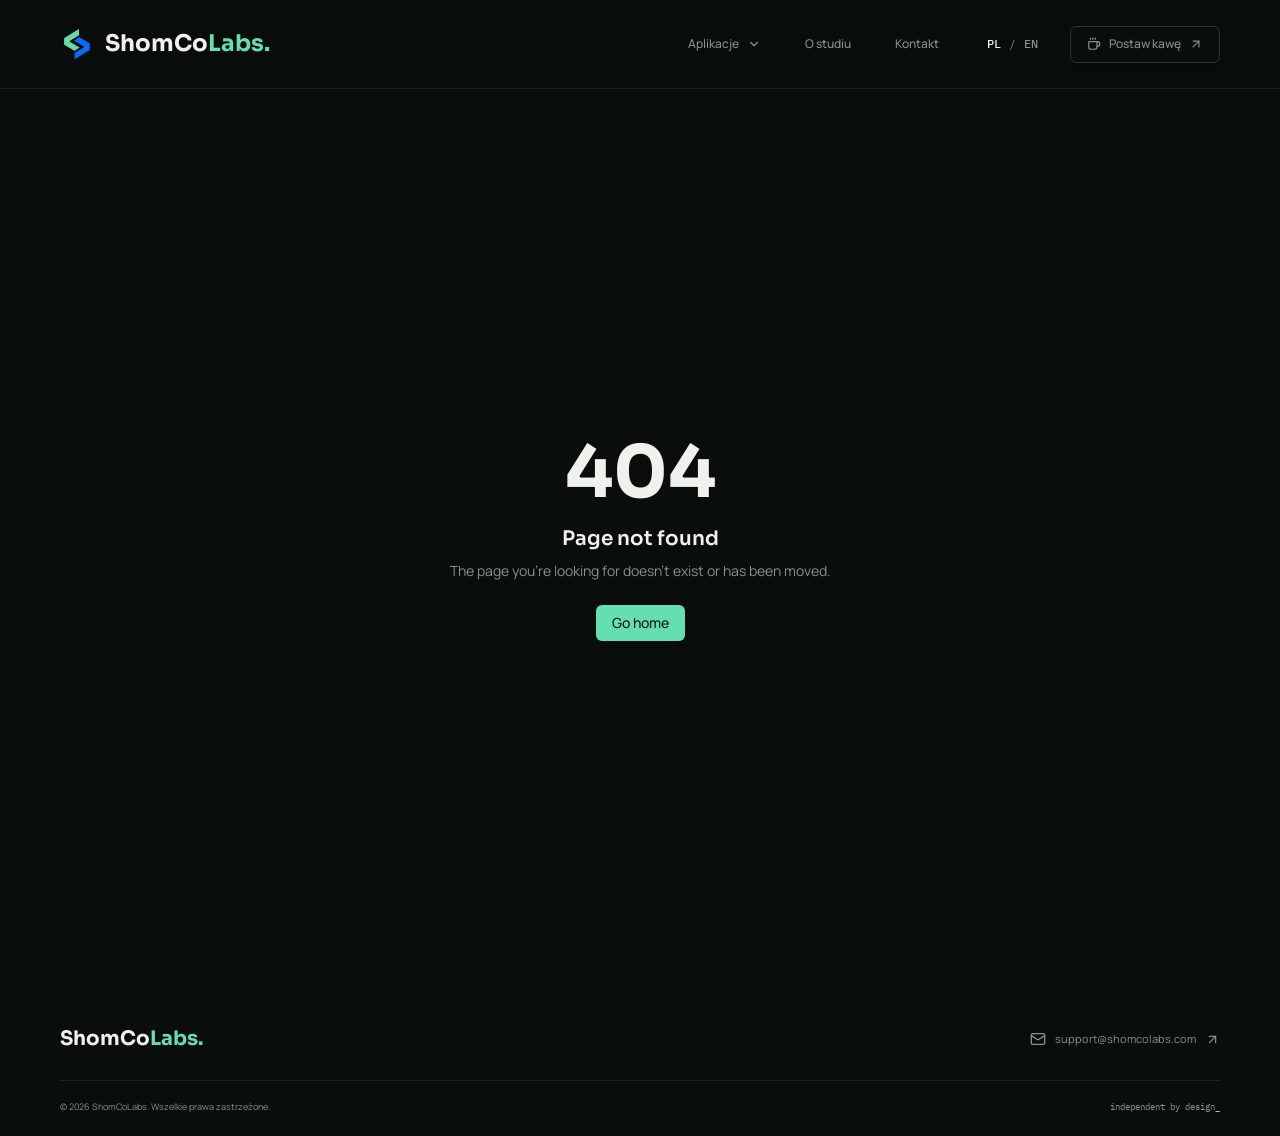
==== index.html @ c1f86eca "Add files via upload" ====
<!DOCTYPE html><html lang="pl"><head><meta charSet="utf-8"/><meta name="viewport" content="width=device-width, initial-scale=1"/><link rel="preload" as="image" href="/assets/brand-mark-Ce3m4dGQ.png"/><link rel="preload" as="image" href="/assets/studio-art-BzWUq7mo.jpg" fetchPriority="high"/><link rel="stylesheet" href="/assets/styles-D2ZASzrV.css" data-precedence="default"/><link rel="stylesheet" href="https://fonts.googleapis.com/css2?family=IBM+Plex+Mono:wght@400;500;600&amp;family=Manrope:wght@400;500;600;700;800&amp;family=Sora:wght@400;500;600;700;800&amp;display=swap" data-precedence="default"/><title>ShomCoLabs — niezależne studio aplikacji</title><meta name="author" content="Sebastian Szomko — ShomCoLabs"/><meta name="description" content="Od pomysłu do użytecznego narzędzia. Poznaj aplikacje ShomCoLabs: nadpłacaj i Boredom Jar."/><meta property="og:title" content="ShomCoLabs — niezależne studio aplikacji"/><meta property="og:description" content="Niezależne studio Sebastiana Szomko. nadpłacaj, Boredom Jar i aplikacje na co dzień."/><meta property="og:type" content="website"/><meta name="twitter:card" content="summary_large_image"/><link rel="modulepreload" href="/assets/index-DhFymhGB.js"/><link rel="modulepreload" href="/assets/routes-canmRbcq.js"/><link rel="modulepreload" href="/assets/shield-check-BoImIgVQ.js"/><link rel="modulepreload" href="/assets/sparkles-DvYEPEjS.js"/><link rel="icon" href="/favicon.png" type="image/png"/><link rel="preconnect" href="https://fonts.googleapis.com"/><link rel="preconnect" href="https://fonts.gstatic.com" crossorigin="anonymous"/></head><body><header class="site-header"><div class="site-container navigation"><a class="brand active" href="/" data-status="active" aria-current="page"><img src="/assets/brand-mark-Ce3m4dGQ.png" alt="" width="40" height="40"/><span>ShomCo<span class="brand-accent">Labs</span><span class="brand-dot">.</span></span></a><button class="inline-flex items-center justify-center gap-2 whitespace-nowrap rounded-md text-sm font-medium cursor-pointer transition-colors focus-visible:outline-none focus-visible:ring-1 focus-visible:ring-ring disabled:pointer-events-none disabled:opacity-50 disabled:cursor-not-allowed [&amp;_svg]:pointer-events-none [&amp;_svg]:size-4 [&amp;_svg]:shrink-0 hover:bg-accent hover:text-accent-foreground h-9 w-9 mobile-menu" aria-label="Otwórz menu" aria-expanded="false"><svg xmlns="http://www.w3.org/2000/svg" width="24" height="24" viewBox="0 0 24 24" fill="none" stroke="currentColor" stroke-width="2" stroke-linecap="round" stroke-linejoin="round" class="lucide lucide-menu" aria-hidden="true"><path d="M4 5h16"></path><path d="M4 12h16"></path><path d="M4 19h16"></path></svg></button><nav class="nav-items " aria-label="Nawigacja główna"><div class="product-navigation"><button class="inline-flex items-center justify-center gap-2 whitespace-nowrap rounded-md text-sm font-medium cursor-pointer transition-colors focus-visible:outline-none focus-visible:ring-1 focus-visible:ring-ring disabled:pointer-events-none disabled:opacity-50 disabled:cursor-not-allowed [&amp;_svg]:pointer-events-none [&amp;_svg]:size-4 [&amp;_svg]:shrink-0 hover:bg-accent hover:text-accent-foreground h-9 px-4 py-2" aria-expanded="false" aria-controls="product-menu">Aplikacje<svg xmlns="http://www.w3.org/2000/svg" width="24" height="24" viewBox="0 0 24 24" fill="none" stroke="currentColor" stroke-width="2" stroke-linecap="round" stroke-linejoin="round" class="lucide lucide-chevron-down" aria-hidden="true"><path d="m6 9 6 6 6-6"></path></svg></button></div><a href="/#studio" class="inline-flex items-center justify-center gap-2 whitespace-nowrap rounded-md text-sm font-medium cursor-pointer transition-colors focus-visible:outline-none focus-visible:ring-1 focus-visible:ring-ring disabled:pointer-events-none disabled:opacity-50 disabled:cursor-not-allowed [&amp;_svg]:pointer-events-none [&amp;_svg]:size-4 [&amp;_svg]:shrink-0 hover:bg-accent hover:text-accent-foreground h-9 px-4 py-2">O studiu</a><a href="mailto:support@shomcolabs.com" class="inline-flex items-center justify-center gap-2 whitespace-nowrap rounded-md text-sm font-medium cursor-pointer transition-colors focus-visible:outline-none focus-visible:ring-1 focus-visible:ring-ring disabled:pointer-events-none disabled:opacity-50 disabled:cursor-not-allowed [&amp;_svg]:pointer-events-none [&amp;_svg]:size-4 [&amp;_svg]:shrink-0 hover:bg-accent hover:text-accent-foreground h-9 px-4 py-2">Kontakt</a><div class="language-switch" aria-label="Wybierz język"><button class="inline-flex items-center justify-center gap-2 whitespace-nowrap font-medium cursor-pointer transition-colors focus-visible:outline-none focus-visible:ring-1 focus-visible:ring-ring disabled:pointer-events-none disabled:opacity-50 disabled:cursor-not-allowed [&amp;_svg]:pointer-events-none [&amp;_svg]:size-4 [&amp;_svg]:shrink-0 hover:bg-accent hover:text-accent-foreground h-8 rounded-md px-3 text-xs language-active" aria-pressed="true">PL</button><span>/</span><button class="inline-flex items-center justify-center gap-2 whitespace-nowrap font-medium cursor-pointer transition-colors focus-visible:outline-none focus-visible:ring-1 focus-visible:ring-ring disabled:pointer-events-none disabled:opacity-50 disabled:cursor-not-allowed [&amp;_svg]:pointer-events-none [&amp;_svg]:size-4 [&amp;_svg]:shrink-0 hover:bg-accent hover:text-accent-foreground h-8 rounded-md px-3 text-xs" aria-pressed="false">EN</button></div><a href="https://buycoffee.to/shomcolabs" target="_blank" rel="noopener noreferrer" class="inline-flex items-center justify-center gap-2 whitespace-nowrap rounded-md text-sm font-medium cursor-pointer transition-colors focus-visible:outline-none focus-visible:ring-1 focus-visible:ring-ring disabled:pointer-events-none disabled:opacity-50 disabled:cursor-not-allowed [&amp;_svg]:pointer-events-none [&amp;_svg]:size-4 [&amp;_svg]:shrink-0 border border-input bg-background shadow-sm hover:bg-accent hover:text-accent-foreground h-9 px-4 py-2 coffee-nav"><svg xmlns="http://www.w3.org/2000/svg" width="24" height="24" viewBox="0 0 24 24" fill="none" stroke="currentColor" stroke-width="2" stroke-linecap="round" stroke-linejoin="round" class="lucide lucide-coffee" aria-hidden="true"><path d="M10 2v2"></path><path d="M14 2v2"></path><path d="M16 8a1 1 0 0 1 1 1v8a4 4 0 0 1-4 4H7a4 4 0 0 1-4-4V9a1 1 0 0 1 1-1h14a4 4 0 1 1 0 8h-1"></path><path d="M6 2v2"></path></svg>Postaw kawę<svg xmlns="http://www.w3.org/2000/svg" width="24" height="24" viewBox="0 0 24 24" fill="none" stroke="currentColor" stroke-width="2" stroke-linecap="round" stroke-linejoin="round" class="lucide lucide-arrow-up-right" aria-hidden="true"><path d="M7 7h10v10"></path><path d="M7 17 17 7"></path></svg></a></nav></div></header><!--$--><main><section class="studio-hero"><img class="hero-art" src="/assets/studio-art-BzWUq7mo.jpg" alt="" width="1920" height="1024" fetchPriority="high"/><div class="site-container hero-content"><div class="eyebrow"><span class="status-dot"></span>NIEZALEŻNE STUDIO APLIKACJI</div><h1>ShomCoLabs<span class="brand-dot">.</span></h1><h2>Od pomysłu do<br/><span>użytecznego narzędzia.</span></h2><p>Projektuję i rozwijam aplikacje, które rozwiązują codzienne problemy. Samodzielnie. Z pomysłem. Z dbałością o detale.</p><div class="hero-actions"><a href="#aplikacje" class="inline-flex items-center justify-center gap-2 whitespace-nowrap text-sm font-medium cursor-pointer transition-colors focus-visible:outline-none focus-visible:ring-1 focus-visible:ring-ring disabled:pointer-events-none disabled:opacity-50 disabled:cursor-not-allowed [&amp;_svg]:pointer-events-none [&amp;_svg]:size-4 [&amp;_svg]:shrink-0 bg-primary text-primary-foreground shadow hover:bg-primary/90 h-10 rounded-md px-8">Poznaj aplikacje<svg xmlns="http://www.w3.org/2000/svg" width="24" height="24" viewBox="0 0 24 24" fill="none" stroke="currentColor" stroke-width="2" stroke-linecap="round" stroke-linejoin="round" class="lucide lucide-arrow-up-right" aria-hidden="true"><path d="M7 7h10v10"></path><path d="M7 17 17 7"></path></svg></a><a href="#studio" class="inline-flex items-center justify-center gap-2 whitespace-nowrap rounded-md text-sm font-medium cursor-pointer transition-colors focus-visible:outline-none focus-visible:ring-1 focus-visible:ring-ring disabled:pointer-events-none disabled:opacity-50 disabled:cursor-not-allowed [&amp;_svg]:pointer-events-none [&amp;_svg]:size-4 [&amp;_svg]:shrink-0 hover:bg-accent hover:text-accent-foreground h-9 px-4 py-2">Poznaj studio<svg xmlns="http://www.w3.org/2000/svg" width="24" height="24" viewBox="0 0 24 24" fill="none" stroke="currentColor" stroke-width="2" stroke-linecap="round" stroke-linejoin="round" class="lucide lucide-arrow-down" aria-hidden="true"><path d="M12 5v14"></path><path d="m19 12-7 7-7-7"></path></svg></a></div><div class="hero-caption mono"><svg xmlns="http://www.w3.org/2000/svg" width="15" height="15" viewBox="0 0 24 24" fill="none" stroke="currentColor" stroke-width="2" stroke-linecap="round" stroke-linejoin="round" class="lucide lucide-braces" aria-hidden="true"><path d="M8 3H7a2 2 0 0 0-2 2v5a2 2 0 0 1-2 2 2 2 0 0 1 2 2v5c0 1.1.9 2 2 2h1"></path><path d="M16 21h1a2 2 0 0 0 2-2v-5c0-1.1.9-2 2-2a2 2 0 0 1-2-2V5a2 2 0 0 0-2-2h-1"></path></svg>pomysł → projekt → kod → aplikacja</div></div></section><section class="apps-section" id="aplikacje"><div class="site-container"><div class="section-heading"><div><div class="eyebrow">01 / <!-- -->PRODUKTY</div><h2>Małe aplikacje. Duża różnica.</h2></div><span class="section-note mono">Zbudowane od podstaw.<br/>Z myślą o Tobie.</span></div><div class="app-grid"><article class="app-card loan-card"><div class="app-card-top"><span class="app-icon loan-icon"><svg xmlns="http://www.w3.org/2000/svg" width="26" height="26" viewBox="0 0 24 24" fill="none" stroke="currentColor" stroke-width="2" stroke-linecap="round" stroke-linejoin="round" class="lucide lucide-trending-up" aria-hidden="true"><path d="M16 7h6v6"></path><path d="m22 7-8.5 8.5-5-5L2 17"></path></svg></span><span class="app-status"><span class="status-dot"></span>Dostępna</span></div><div class="app-category mono">FINANSE / PLANOWANIE</div><h3>Nadpłacaj<span class="brand-dot">.</span></h3><p>Twój kredyt, pod kontrolą. Śledź spłatę, planuj nadpłaty i sprawdź, ile możesz zaoszczędzić.</p><div class="loan-visual" aria-hidden="true"><div class="visual-label mono">MNIEJ ODSETEK. WIĘCEJ MOŻLIWOŚCI.</div><svg viewBox="0 0 480 100" fill="none"><path class="chart-grid" d="M0 20H480M0 55H480M0 90H480"></path><path class="chart-original" d="M0 10C70 10 75 24 140 28S250 50 320 60S410 85 480 90"></path><path class="chart-overpayment" d="M0 10C65 13 70 37 135 48S230 76 280 90H480"></path></svg><div class="chart-legend"><span><i></i>Bez nadpłat</span><span><i></i>Z nadpłatami</span></div></div><a href="https://shomcolabs.com/nadplacaj/app/" class="inline-flex items-center justify-center gap-2 whitespace-nowrap rounded-md text-sm font-medium cursor-pointer transition-colors focus-visible:outline-none focus-visible:ring-1 focus-visible:ring-ring disabled:pointer-events-none disabled:opacity-50 disabled:cursor-not-allowed [&amp;_svg]:pointer-events-none [&amp;_svg]:size-4 [&amp;_svg]:shrink-0 bg-primary text-primary-foreground shadow hover:bg-primary/90 h-9 px-4 py-2 app-cta">Uruchom Nadpłacaj<svg xmlns="http://www.w3.org/2000/svg" width="24" height="24" viewBox="0 0 24 24" fill="none" stroke="currentColor" stroke-width="2" stroke-linecap="round" stroke-linejoin="round" class="lucide lucide-arrow-up-right" aria-hidden="true"><path d="M7 7h10v10"></path><path d="M7 17 17 7"></path></svg></a><div class="app-legal"><a href="/nadplacaj/privacy"><svg xmlns="http://www.w3.org/2000/svg" width="13" height="13" viewBox="0 0 24 24" fill="none" stroke="currentColor" stroke-width="2" stroke-linecap="round" stroke-linejoin="round" class="lucide lucide-shield-check" aria-hidden="true"><path d="M20 13c0 5-3.5 7.5-7.66 8.95a1 1 0 0 1-.67-.01C7.5 20.5 4 18 4 13V6a1 1 0 0 1 1-1c2 0 4.5-1.2 6.24-2.72a1.17 1.17 0 0 1 1.52 0C14.51 3.81 17 5 19 5a1 1 0 0 1 1 1z"></path><path d="m9 12 2 2 4-4"></path></svg>Prywatność</a><a href="/nadplacaj/terms"><svg xmlns="http://www.w3.org/2000/svg" width="13" height="13" viewBox="0 0 24 24" fill="none" stroke="currentColor" stroke-width="2" stroke-linecap="round" stroke-linejoin="round" class="lucide lucide-file-text" aria-hidden="true"><path d="M6 22a2 2 0 0 1-2-2V4a2 2 0 0 1 2-2h8a2.4 2.4 0 0 1 1.704.706l3.588 3.588A2.4 2.4 0 0 1 20 8v12a2 2 0 0 1-2 2z"></path><path d="M14 2v5a1 1 0 0 0 1 1h5"></path><path d="M10 9H8"></path><path d="M16 13H8"></path><path d="M16 17H8"></path></svg>Warunki użytkowania</a></div></article><article class="app-card jar-card"><div class="app-card-top"><span class="app-icon jar-icon"><svg xmlns="http://www.w3.org/2000/svg" width="26" height="26" viewBox="0 0 24 24" fill="none" stroke="currentColor" stroke-width="2" stroke-linecap="round" stroke-linejoin="round" class="lucide lucide-sparkles" aria-hidden="true"><path d="M11.017 2.814a1 1 0 0 1 1.966 0l1.051 5.558a2 2 0 0 0 1.594 1.594l5.558 1.051a1 1 0 0 1 0 1.966l-5.558 1.051a2 2 0 0 0-1.594 1.594l-1.051 5.558a1 1 0 0 1-1.966 0l-1.051-5.558a2 2 0 0 0-1.594-1.594l-5.558-1.051a1 1 0 0 1 0-1.966l5.558-1.051a2 2 0 0 0 1.594-1.594z"></path><path d="M20 2v4"></path><path d="M22 4h-4"></path><circle cx="4" cy="20" r="2"></circle></svg></span><span class="app-status"><span class="status-dot"></span>Dostępna</span></div><div class="app-category mono">COŚ NOWEGO / DOSTĘPNA</div><h3>Boredom Jar<span class="brand-dot">.</span></h3><p>Słoik pełen pomysłów na nudę. Wyciągnij karteczkę i zrób coś drobnego, kreatywnego albo zupełnie nowego — zamiast przewijać feed.</p><div class="jar-visual" aria-hidden="true"><div class="jar-drawing"><div class="jar-lid"></div><div class="jar-body"><span class="jar-slip slip-one"></span><span class="jar-slip slip-two"></span><span class="jar-slip slip-three"></span><svg xmlns="http://www.w3.org/2000/svg" width="29" height="29" viewBox="0 0 24 24" fill="none" stroke="currentColor" stroke-width="2" stroke-linecap="round" stroke-linejoin="round" class="lucide lucide-sparkles jar-spark" aria-hidden="true"><path d="M11.017 2.814a1 1 0 0 1 1.966 0l1.051 5.558a2 2 0 0 0 1.594 1.594l5.558 1.051a1 1 0 0 1 0 1.966l-5.558 1.051a2 2 0 0 0-1.594 1.594l-1.051 5.558a1 1 0 0 1-1.966 0l-1.051-5.558a2 2 0 0 0-1.594-1.594l-5.558-1.051a1 1 0 0 1 0-1.966l5.558-1.051a2 2 0 0 0 1.594-1.594z"></path><path d="M20 2v4"></path><path d="M22 4h-4"></path><circle cx="4" cy="20" r="2"></circle></svg></div></div><span class="jar-note mono">a little less ordinary.</span></div><a class="inline-flex items-center justify-center gap-2 whitespace-nowrap rounded-md text-sm font-medium cursor-pointer transition-colors focus-visible:outline-none focus-visible:ring-1 focus-visible:ring-ring disabled:pointer-events-none disabled:opacity-50 disabled:cursor-not-allowed [&amp;_svg]:pointer-events-none [&amp;_svg]:size-4 [&amp;_svg]:shrink-0 border border-input bg-background shadow-sm hover:bg-accent hover:text-accent-foreground h-9 px-4 py-2 app-cta" href="/boredom-jar">Poznaj Boredom Jar<svg xmlns="http://www.w3.org/2000/svg" width="24" height="24" viewBox="0 0 24 24" fill="none" stroke="currentColor" stroke-width="2" stroke-linecap="round" stroke-linejoin="round" class="lucide lucide-arrow-up-right" aria-hidden="true"><path d="M7 7h10v10"></path><path d="M7 17 17 7"></path></svg></a><div class="app-legal"><a href="/boredom-jar/privacy"><svg xmlns="http://www.w3.org/2000/svg" width="13" height="13" viewBox="0 0 24 24" fill="none" stroke="currentColor" stroke-width="2" stroke-linecap="round" stroke-linejoin="round" class="lucide lucide-shield-check" aria-hidden="true"><path d="M20 13c0 5-3.5 7.5-7.66 8.95a1 1 0 0 1-.67-.01C7.5 20.5 4 18 4 13V6a1 1 0 0 1 1-1c2 0 4.5-1.2 6.24-2.72a1.17 1.17 0 0 1 1.52 0C14.51 3.81 17 5 19 5a1 1 0 0 1 1 1z"></path><path d="m9 12 2 2 4-4"></path></svg>Prywatność</a><a href="/boredom-jar/terms"><svg xmlns="http://www.w3.org/2000/svg" width="13" height="13" viewBox="0 0 24 24" fill="none" stroke="currentColor" stroke-width="2" stroke-linecap="round" stroke-linejoin="round" class="lucide lucide-file-text" aria-hidden="true"><path d="M6 22a2 2 0 0 1-2-2V4a2 2 0 0 1 2-2h8a2.4 2.4 0 0 1 1.704.706l3.588 3.588A2.4 2.4 0 0 1 20 8v12a2 2 0 0 1-2 2z"></path><path d="M14 2v5a1 1 0 0 0 1 1h5"></path><path d="M10 9H8"></path><path d="M16 13H8"></path><path d="M16 17H8"></path></svg>Warunki użytkowania</a></div></article></div></div></section><section class="about-section" id="studio"><div class="site-container about-grid"><div><div class="eyebrow">02 / <!-- -->ZA KULISAMI</div><h2>Jedno studio.<br/>Wiele pomysłów.</h2></div><div class="about-copy"><span class="about-label"><svg xmlns="http://www.w3.org/2000/svg" width="18" height="18" viewBox="0 0 24 24" fill="none" stroke="currentColor" stroke-width="2" stroke-linecap="round" stroke-linejoin="round" class="lucide lucide-flask-conical" aria-hidden="true"><path d="M14 2v6a2 2 0 0 0 .245.96l5.51 10.08A2 2 0 0 1 18 22H6a2 2 0 0 1-1.755-2.96l5.51-10.08A2 2 0 0 0 10 8V2"></path><path d="M6.453 15h11.094"></path><path d="M8.5 2h7"></path></svg>Cześć, tu Sebastian.</span><p>ShomCoLabs to moje niezależne studio. Buduję aplikacje od pierwszego szkicu, przez UX i kod, aż po publikację. Lubię zamieniać codzienne potrzeby w proste, przemyślane produkty.</p><a class="text-link" href="mailto:support@shomcolabs.com">Porozmawiajmy<svg xmlns="http://www.w3.org/2000/svg" width="17" height="17" viewBox="0 0 24 24" fill="none" stroke="currentColor" stroke-width="2" stroke-linecap="round" stroke-linejoin="round" class="lucide lucide-arrow-up-right" aria-hidden="true"><path d="M7 7h10v10"></path><path d="M7 17 17 7"></path></svg></a></div></div></section><section class="support-section"><div class="site-container support-inner"><div class="support-copy"><svg xmlns="http://www.w3.org/2000/svg" width="32" height="32" viewBox="0 0 24 24" fill="none" stroke="currentColor" stroke-width="2" stroke-linecap="round" stroke-linejoin="round" class="lucide lucide-coffee" aria-hidden="true"><path d="M10 2v2"></path><path d="M14 2v2"></path><path d="M16 8a1 1 0 0 1 1 1v8a4 4 0 0 1-4 4H7a4 4 0 0 1-4-4V9a1 1 0 0 1 1-1h14a4 4 0 1 1 0 8h-1"></path><path d="M6 2v2"></path></svg><div><h2>Dobry kod zaczyna się od kawy.</h2><p>Korzystasz z moich aplikacji? Możesz wesprzeć ich dalszy rozwój.</p></div></div><a href="https://buycoffee.to/shomcolabs" target="_blank" rel="noopener noreferrer" class="inline-flex items-center justify-center gap-2 whitespace-nowrap text-sm font-medium cursor-pointer transition-colors focus-visible:outline-none focus-visible:ring-1 focus-visible:ring-ring disabled:pointer-events-none disabled:opacity-50 disabled:cursor-not-allowed [&amp;_svg]:pointer-events-none [&amp;_svg]:size-4 [&amp;_svg]:shrink-0 border border-input bg-background shadow-sm hover:bg-accent hover:text-accent-foreground h-10 rounded-md px-8">Postaw mi kawę<svg xmlns="http://www.w3.org/2000/svg" width="24" height="24" viewBox="0 0 24 24" fill="none" stroke="currentColor" stroke-width="2" stroke-linecap="round" stroke-linejoin="round" class="lucide lucide-arrow-up-right" aria-hidden="true"><path d="M7 7h10v10"></path><path d="M7 17 17 7"></path></svg></a></div></section></main><script>(function(a,f){let l;try{l=JSON.parse(sessionStorage.getItem(a)||"{}")}catch{return}const n=l?.[f||history.state?.__TSR_key];let c=!1;for(const t in n){const e=n[t],o=e?.scrollX,s=e?.scrollY;if(Number.isFinite(o)&&Number.isFinite(s)){if(t==="window")scrollTo(o,s),c=!0;else if(t)try{const r=document.querySelector(t);r&&(r.scrollLeft=o,r.scrollTop=s)}catch{}}}if(c)return;const i=location.hash.slice(1);if(i){const t=history.state?.__hashScrollIntoViewOptions??!0;if(t){const e=document.getElementById(i);e&&e.scrollIntoView(t)}return}scrollTo(0,0)})("tsr-scroll-restoration-v1_3");document.currentScript.remove()</script><!--/$--><footer class="site-footer"><div class="site-container"><div class="footer-top"><a class="brand footer-brand active" href="/" data-status="active" aria-current="page">ShomCo<span class="brand-accent">Labs</span><span class="brand-dot">.</span></a><a class="contact-link" href="mailto:support@shomcolabs.com"><svg xmlns="http://www.w3.org/2000/svg" width="16" height="16" viewBox="0 0 24 24" fill="none" stroke="currentColor" stroke-width="2" stroke-linecap="round" stroke-linejoin="round" class="lucide lucide-mail" aria-hidden="true"><path d="m22 7-8.991 5.727a2 2 0 0 1-2.009 0L2 7"></path><rect x="2" y="4" width="20" height="16" rx="2"></rect></svg>support@shomcolabs.com<svg xmlns="http://www.w3.org/2000/svg" width="15" height="15" viewBox="0 0 24 24" fill="none" stroke="currentColor" stroke-width="2" stroke-linecap="round" stroke-linejoin="round" class="lucide lucide-arrow-up-right" aria-hidden="true"><path d="M7 7h10v10"></path><path d="M7 17 17 7"></path></svg></a></div><div class="footer-bottom"><span>© 2026 ShomCoLabs. <!-- -->Wszelkie prawa zastrzeżone.</span><span class="mono">independent by design<span class="brand-dot">_</span></span></div></div></footer><script data-tsr-stream-part="">(self.$R=self.$R||{})["tsr"]=[];self.$_TSR={h(){this.hydrated=!0,this.c()},e(){this.streamEnded=!0,this.c()},c(){this.hydrated&&this.streamEnded&&(delete self.$_TSR,delete self.$R.tsr)},p(e){this.initialized?e():this.buffer.push(e)},buffer:[]};$_TSR.router=($R=>$R[0]={manifest:$R[1]={routes:$R[2]={__root__:$R[3]={preloads:$R[4]=["/assets/index-DhFymhGB.js"],scripts:$R[5]=[$R[6]={attrs:$R[7]={type:"module",async:!0,src:"/assets/index-DhFymhGB.js"}}]},"/":$R[8]={preloads:$R[9]=["/assets/routes-canmRbcq.js","/assets/shield-check-BoImIgVQ.js","/assets/sparkles-DvYEPEjS.js"]}}},matches:$R[10]=[$R[11]={i:"__root__ ",u:1791762251870,s:"success",ssr:!0},$R[12]={i:"  ",u:1791762251870,s:"success",ssr:!0}]})($R["tsr"]);$_TSR.e();{let s=document.currentScript,p;while((p=s.previousElementSibling)&&p.hasAttribute('data-tsr-stream-part'))p.remove();s.remove()}</script><script type="module" async="" src="/assets/index-DhFymhGB.js"></script><script>document.currentScript.remove();/*$tsr-stream-boundary*/</script></body></html>
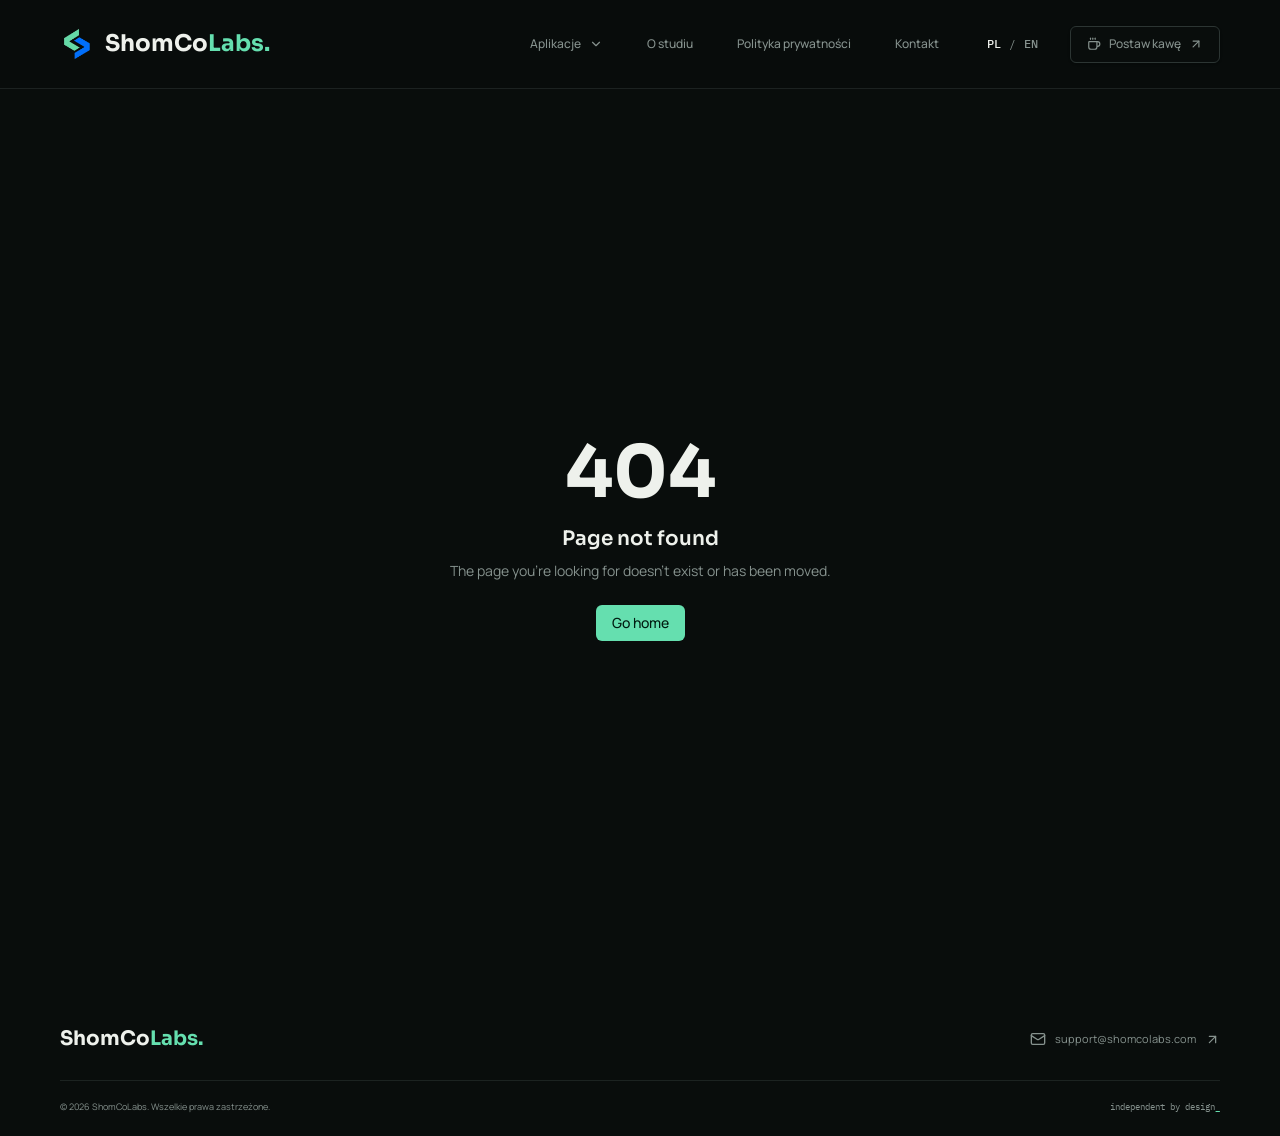
==== commit cc1f62e7: "Sync prerendered home page with updated project cards and navigation" ====
--- a/index.html
+++ b/index.html
@@ -1 +1 @@
-<!DOCTYPE html><html lang="pl"><head><meta charSet="utf-8"/><meta name="viewport" content="width=device-width, initial-scale=1"/><link rel="preload" as="image" href="/assets/brand-mark-Ce3m4dGQ.png"/><link rel="preload" as="image" href="/assets/studio-art-BzWUq7mo.jpg" fetchPriority="high"/><link rel="stylesheet" href="/assets/styles-D2ZASzrV.css" data-precedence="default"/><link rel="stylesheet" href="https://fonts.googleapis.com/css2?family=IBM+Plex+Mono:wght@400;500;600&amp;family=Manrope:wght@400;500;600;700;800&amp;family=Sora:wght@400;500;600;700;800&amp;display=swap" data-precedence="default"/><title>ShomCoLabs — niezależne studio aplikacji</title><meta name="author" content="Sebastian Szomko — ShomCoLabs"/><meta name="description" content="Od pomysłu do użytecznego narzędzia. Poznaj aplikacje ShomCoLabs: nadpłacaj i Boredom Jar."/><meta property="og:title" content="ShomCoLabs — niezależne studio aplikacji"/><meta property="og:description" content="Niezależne studio Sebastiana Szomko. nadpłacaj, Boredom Jar i aplikacje na co dzień."/><meta property="og:type" content="website"/><meta name="twitter:card" content="summary_large_image"/><link rel="modulepreload" href="/assets/index-DhFymhGB.js"/><link rel="modulepreload" href="/assets/routes-canmRbcq.js"/><link rel="modulepreload" href="/assets/shield-check-BoImIgVQ.js"/><link rel="modulepreload" href="/assets/sparkles-DvYEPEjS.js"/><link rel="icon" href="/favicon.png" type="image/png"/><link rel="preconnect" href="https://fonts.googleapis.com"/><link rel="preconnect" href="https://fonts.gstatic.com" crossorigin="anonymous"/></head><body><header class="site-header"><div class="site-container navigation"><a class="brand active" href="/" data-status="active" aria-current="page"><img src="/assets/brand-mark-Ce3m4dGQ.png" alt="" width="40" height="40"/><span>ShomCo<span class="brand-accent">Labs</span><span class="brand-dot">.</span></span></a><button class="inline-flex items-center justify-center gap-2 whitespace-nowrap rounded-md text-sm font-medium cursor-pointer transition-colors focus-visible:outline-none focus-visible:ring-1 focus-visible:ring-ring disabled:pointer-events-none disabled:opacity-50 disabled:cursor-not-allowed [&amp;_svg]:pointer-events-none [&amp;_svg]:size-4 [&amp;_svg]:shrink-0 hover:bg-accent hover:text-accent-foreground h-9 w-9 mobile-menu" aria-label="Otwórz menu" aria-expanded="false"><svg xmlns="http://www.w3.org/2000/svg" width="24" height="24" viewBox="0 0 24 24" fill="none" stroke="currentColor" stroke-width="2" stroke-linecap="round" stroke-linejoin="round" class="lucide lucide-menu" aria-hidden="true"><path d="M4 5h16"></path><path d="M4 12h16"></path><path d="M4 19h16"></path></svg></button><nav class="nav-items " aria-label="Nawigacja główna"><div class="product-navigation"><button class="inline-flex items-center justify-center gap-2 whitespace-nowrap rounded-md text-sm font-medium cursor-pointer transition-colors focus-visible:outline-none focus-visible:ring-1 focus-visible:ring-ring disabled:pointer-events-none disabled:opacity-50 disabled:cursor-not-allowed [&amp;_svg]:pointer-events-none [&amp;_svg]:size-4 [&amp;_svg]:shrink-0 hover:bg-accent hover:text-accent-foreground h-9 px-4 py-2" aria-expanded="false" aria-controls="product-menu">Aplikacje<svg xmlns="http://www.w3.org/2000/svg" width="24" height="24" viewBox="0 0 24 24" fill="none" stroke="currentColor" stroke-width="2" stroke-linecap="round" stroke-linejoin="round" class="lucide lucide-chevron-down" aria-hidden="true"><path d="m6 9 6 6 6-6"></path></svg></button></div><a href="/#studio" class="inline-flex items-center justify-center gap-2 whitespace-nowrap rounded-md text-sm font-medium cursor-pointer transition-colors focus-visible:outline-none focus-visible:ring-1 focus-visible:ring-ring disabled:pointer-events-none disabled:opacity-50 disabled:cursor-not-allowed [&amp;_svg]:pointer-events-none [&amp;_svg]:size-4 [&amp;_svg]:shrink-0 hover:bg-accent hover:text-accent-foreground h-9 px-4 py-2">O studiu</a><a href="mailto:support@shomcolabs.com" class="inline-flex items-center justify-center gap-2 whitespace-nowrap rounded-md text-sm font-medium cursor-pointer transition-colors focus-visible:outline-none focus-visible:ring-1 focus-visible:ring-ring disabled:pointer-events-none disabled:opacity-50 disabled:cursor-not-allowed [&amp;_svg]:pointer-events-none [&amp;_svg]:size-4 [&amp;_svg]:shrink-0 hover:bg-accent hover:text-accent-foreground h-9 px-4 py-2">Kontakt</a><div class="language-switch" aria-label="Wybierz język"><button class="inline-flex items-center justify-center gap-2 whitespace-nowrap font-medium cursor-pointer transition-colors focus-visible:outline-none focus-visible:ring-1 focus-visible:ring-ring disabled:pointer-events-none disabled:opacity-50 disabled:cursor-not-allowed [&amp;_svg]:pointer-events-none [&amp;_svg]:size-4 [&amp;_svg]:shrink-0 hover:bg-accent hover:text-accent-foreground h-8 rounded-md px-3 text-xs language-active" aria-pressed="true">PL</button><span>/</span><button class="inline-flex items-center justify-center gap-2 whitespace-nowrap font-medium cursor-pointer transition-colors focus-visible:outline-none focus-visible:ring-1 focus-visible:ring-ring disabled:pointer-events-none disabled:opacity-50 disabled:cursor-not-allowed [&amp;_svg]:pointer-events-none [&amp;_svg]:size-4 [&amp;_svg]:shrink-0 hover:bg-accent hover:text-accent-foreground h-8 rounded-md px-3 text-xs" aria-pressed="false">EN</button></div><a href="https://buycoffee.to/shomcolabs" target="_blank" rel="noopener noreferrer" class="inline-flex items-center justify-center gap-2 whitespace-nowrap rounded-md text-sm font-medium cursor-pointer transition-colors focus-visible:outline-none focus-visible:ring-1 focus-visible:ring-ring disabled:pointer-events-none disabled:opacity-50 disabled:cursor-not-allowed [&amp;_svg]:pointer-events-none [&amp;_svg]:size-4 [&amp;_svg]:shrink-0 border border-input bg-background shadow-sm hover:bg-accent hover:text-accent-foreground h-9 px-4 py-2 coffee-nav"><svg xmlns="http://www.w3.org/2000/svg" width="24" height="24" viewBox="0 0 24 24" fill="none" stroke="currentColor" stroke-width="2" stroke-linecap="round" stroke-linejoin="round" class="lucide lucide-coffee" aria-hidden="true"><path d="M10 2v2"></path><path d="M14 2v2"></path><path d="M16 8a1 1 0 0 1 1 1v8a4 4 0 0 1-4 4H7a4 4 0 0 1-4-4V9a1 1 0 0 1 1-1h14a4 4 0 1 1 0 8h-1"></path><path d="M6 2v2"></path></svg>Postaw kawę<svg xmlns="http://www.w3.org/2000/svg" width="24" height="24" viewBox="0 0 24 24" fill="none" stroke="currentColor" stroke-width="2" stroke-linecap="round" stroke-linejoin="round" class="lucide lucide-arrow-up-right" aria-hidden="true"><path d="M7 7h10v10"></path><path d="M7 17 17 7"></path></svg></a></nav></div></header><!--$--><main><section class="studio-hero"><img class="hero-art" src="/assets/studio-art-BzWUq7mo.jpg" alt="" width="1920" height="1024" fetchPriority="high"/><div class="site-container hero-content"><div class="eyebrow"><span class="status-dot"></span>NIEZALEŻNE STUDIO APLIKACJI</div><h1>ShomCoLabs<span class="brand-dot">.</span></h1><h2>Od pomysłu do<br/><span>użytecznego narzędzia.</span></h2><p>Projektuję i rozwijam aplikacje, które rozwiązują codzienne problemy. Samodzielnie. Z pomysłem. Z dbałością o detale.</p><div class="hero-actions"><a href="#aplikacje" class="inline-flex items-center justify-center gap-2 whitespace-nowrap text-sm font-medium cursor-pointer transition-colors focus-visible:outline-none focus-visible:ring-1 focus-visible:ring-ring disabled:pointer-events-none disabled:opacity-50 disabled:cursor-not-allowed [&amp;_svg]:pointer-events-none [&amp;_svg]:size-4 [&amp;_svg]:shrink-0 bg-primary text-primary-foreground shadow hover:bg-primary/90 h-10 rounded-md px-8">Poznaj aplikacje<svg xmlns="http://www.w3.org/2000/svg" width="24" height="24" viewBox="0 0 24 24" fill="none" stroke="currentColor" stroke-width="2" stroke-linecap="round" stroke-linejoin="round" class="lucide lucide-arrow-up-right" aria-hidden="true"><path d="M7 7h10v10"></path><path d="M7 17 17 7"></path></svg></a><a href="#studio" class="inline-flex items-center justify-center gap-2 whitespace-nowrap rounded-md text-sm font-medium cursor-pointer transition-colors focus-visible:outline-none focus-visible:ring-1 focus-visible:ring-ring disabled:pointer-events-none disabled:opacity-50 disabled:cursor-not-allowed [&amp;_svg]:pointer-events-none [&amp;_svg]:size-4 [&amp;_svg]:shrink-0 hover:bg-accent hover:text-accent-foreground h-9 px-4 py-2">Poznaj studio<svg xmlns="http://www.w3.org/2000/svg" width="24" height="24" viewBox="0 0 24 24" fill="none" stroke="currentColor" stroke-width="2" stroke-linecap="round" stroke-linejoin="round" class="lucide lucide-arrow-down" aria-hidden="true"><path d="M12 5v14"></path><path d="m19 12-7 7-7-7"></path></svg></a></div><div class="hero-caption mono"><svg xmlns="http://www.w3.org/2000/svg" width="15" height="15" viewBox="0 0 24 24" fill="none" stroke="currentColor" stroke-width="2" stroke-linecap="round" stroke-linejoin="round" class="lucide lucide-braces" aria-hidden="true"><path d="M8 3H7a2 2 0 0 0-2 2v5a2 2 0 0 1-2 2 2 2 0 0 1 2 2v5c0 1.1.9 2 2 2h1"></path><path d="M16 21h1a2 2 0 0 0 2-2v-5c0-1.1.9-2 2-2a2 2 0 0 1-2-2V5a2 2 0 0 0-2-2h-1"></path></svg>pomysł → projekt → kod → aplikacja</div></div></section><section class="apps-section" id="aplikacje"><div class="site-container"><div class="section-heading"><div><div class="eyebrow">01 / <!-- -->PRODUKTY</div><h2>Małe aplikacje. Duża różnica.</h2></div><span class="section-note mono">Zbudowane od podstaw.<br/>Z myślą o Tobie.</span></div><div class="app-grid"><article class="app-card loan-card"><div class="app-card-top"><span class="app-icon loan-icon"><svg xmlns="http://www.w3.org/2000/svg" width="26" height="26" viewBox="0 0 24 24" fill="none" stroke="currentColor" stroke-width="2" stroke-linecap="round" stroke-linejoin="round" class="lucide lucide-trending-up" aria-hidden="true"><path d="M16 7h6v6"></path><path d="m22 7-8.5 8.5-5-5L2 17"></path></svg></span><span class="app-status"><span class="status-dot"></span>Dostępna</span></div><div class="app-category mono">FINANSE / PLANOWANIE</div><h3>Nadpłacaj<span class="brand-dot">.</span></h3><p>Twój kredyt, pod kontrolą. Śledź spłatę, planuj nadpłaty i sprawdź, ile możesz zaoszczędzić.</p><div class="loan-visual" aria-hidden="true"><div class="visual-label mono">MNIEJ ODSETEK. WIĘCEJ MOŻLIWOŚCI.</div><svg viewBox="0 0 480 100" fill="none"><path class="chart-grid" d="M0 20H480M0 55H480M0 90H480"></path><path class="chart-original" d="M0 10C70 10 75 24 140 28S250 50 320 60S410 85 480 90"></path><path class="chart-overpayment" d="M0 10C65 13 70 37 135 48S230 76 280 90H480"></path></svg><div class="chart-legend"><span><i></i>Bez nadpłat</span><span><i></i>Z nadpłatami</span></div></div><a href="https://shomcolabs.com/nadplacaj/app/" class="inline-flex items-center justify-center gap-2 whitespace-nowrap rounded-md text-sm font-medium cursor-pointer transition-colors focus-visible:outline-none focus-visible:ring-1 focus-visible:ring-ring disabled:pointer-events-none disabled:opacity-50 disabled:cursor-not-allowed [&amp;_svg]:pointer-events-none [&amp;_svg]:size-4 [&amp;_svg]:shrink-0 bg-primary text-primary-foreground shadow hover:bg-primary/90 h-9 px-4 py-2 app-cta">Uruchom Nadpłacaj<svg xmlns="http://www.w3.org/2000/svg" width="24" height="24" viewBox="0 0 24 24" fill="none" stroke="currentColor" stroke-width="2" stroke-linecap="round" stroke-linejoin="round" class="lucide lucide-arrow-up-right" aria-hidden="true"><path d="M7 7h10v10"></path><path d="M7 17 17 7"></path></svg></a><div class="app-legal"><a href="/nadplacaj/privacy"><svg xmlns="http://www.w3.org/2000/svg" width="13" height="13" viewBox="0 0 24 24" fill="none" stroke="currentColor" stroke-width="2" stroke-linecap="round" stroke-linejoin="round" class="lucide lucide-shield-check" aria-hidden="true"><path d="M20 13c0 5-3.5 7.5-7.66 8.95a1 1 0 0 1-.67-.01C7.5 20.5 4 18 4 13V6a1 1 0 0 1 1-1c2 0 4.5-1.2 6.24-2.72a1.17 1.17 0 0 1 1.52 0C14.51 3.81 17 5 19 5a1 1 0 0 1 1 1z"></path><path d="m9 12 2 2 4-4"></path></svg>Prywatność</a><a href="/nadplacaj/terms"><svg xmlns="http://www.w3.org/2000/svg" width="13" height="13" viewBox="0 0 24 24" fill="none" stroke="currentColor" stroke-width="2" stroke-linecap="round" stroke-linejoin="round" class="lucide lucide-file-text" aria-hidden="true"><path d="M6 22a2 2 0 0 1-2-2V4a2 2 0 0 1 2-2h8a2.4 2.4 0 0 1 1.704.706l3.588 3.588A2.4 2.4 0 0 1 20 8v12a2 2 0 0 1-2 2z"></path><path d="M14 2v5a1 1 0 0 0 1 1h5"></path><path d="M10 9H8"></path><path d="M16 13H8"></path><path d="M16 17H8"></path></svg>Warunki użytkowania</a></div></article><article class="app-card jar-card"><div class="app-card-top"><span class="app-icon jar-icon"><svg xmlns="http://www.w3.org/2000/svg" width="26" height="26" viewBox="0 0 24 24" fill="none" stroke="currentColor" stroke-width="2" stroke-linecap="round" stroke-linejoin="round" class="lucide lucide-sparkles" aria-hidden="true"><path d="M11.017 2.814a1 1 0 0 1 1.966 0l1.051 5.558a2 2 0 0 0 1.594 1.594l5.558 1.051a1 1 0 0 1 0 1.966l-5.558 1.051a2 2 0 0 0-1.594 1.594l-1.051 5.558a1 1 0 0 1-1.966 0l-1.051-5.558a2 2 0 0 0-1.594-1.594l-5.558-1.051a1 1 0 0 1 0-1.966l5.558-1.051a2 2 0 0 0 1.594-1.594z"></path><path d="M20 2v4"></path><path d="M22 4h-4"></path><circle cx="4" cy="20" r="2"></circle></svg></span><span class="app-status"><span class="status-dot"></span>Dostępna</span></div><div class="app-category mono">COŚ NOWEGO / DOSTĘPNA</div><h3>Boredom Jar<span class="brand-dot">.</span></h3><p>Słoik pełen pomysłów na nudę. Wyciągnij karteczkę i zrób coś drobnego, kreatywnego albo zupełnie nowego — zamiast przewijać feed.</p><div class="jar-visual" aria-hidden="true"><div class="jar-drawing"><div class="jar-lid"></div><div class="jar-body"><span class="jar-slip slip-one"></span><span class="jar-slip slip-two"></span><span class="jar-slip slip-three"></span><svg xmlns="http://www.w3.org/2000/svg" width="29" height="29" viewBox="0 0 24 24" fill="none" stroke="currentColor" stroke-width="2" stroke-linecap="round" stroke-linejoin="round" class="lucide lucide-sparkles jar-spark" aria-hidden="true"><path d="M11.017 2.814a1 1 0 0 1 1.966 0l1.051 5.558a2 2 0 0 0 1.594 1.594l5.558 1.051a1 1 0 0 1 0 1.966l-5.558 1.051a2 2 0 0 0-1.594 1.594l-1.051 5.558a1 1 0 0 1-1.966 0l-1.051-5.558a2 2 0 0 0-1.594-1.594l-5.558-1.051a1 1 0 0 1 0-1.966l5.558-1.051a2 2 0 0 0 1.594-1.594z"></path><path d="M20 2v4"></path><path d="M22 4h-4"></path><circle cx="4" cy="20" r="2"></circle></svg></div></div><span class="jar-note mono">a little less ordinary.</span></div><a class="inline-flex items-center justify-center gap-2 whitespace-nowrap rounded-md text-sm font-medium cursor-pointer transition-colors focus-visible:outline-none focus-visible:ring-1 focus-visible:ring-ring disabled:pointer-events-none disabled:opacity-50 disabled:cursor-not-allowed [&amp;_svg]:pointer-events-none [&amp;_svg]:size-4 [&amp;_svg]:shrink-0 border border-input bg-background shadow-sm hover:bg-accent hover:text-accent-foreground h-9 px-4 py-2 app-cta" href="/boredom-jar">Poznaj Boredom Jar<svg xmlns="http://www.w3.org/2000/svg" width="24" height="24" viewBox="0 0 24 24" fill="none" stroke="currentColor" stroke-width="2" stroke-linecap="round" stroke-linejoin="round" class="lucide lucide-arrow-up-right" aria-hidden="true"><path d="M7 7h10v10"></path><path d="M7 17 17 7"></path></svg></a><div class="app-legal"><a href="/boredom-jar/privacy"><svg xmlns="http://www.w3.org/2000/svg" width="13" height="13" viewBox="0 0 24 24" fill="none" stroke="currentColor" stroke-width="2" stroke-linecap="round" stroke-linejoin="round" class="lucide lucide-shield-check" aria-hidden="true"><path d="M20 13c0 5-3.5 7.5-7.66 8.95a1 1 0 0 1-.67-.01C7.5 20.5 4 18 4 13V6a1 1 0 0 1 1-1c2 0 4.5-1.2 6.24-2.72a1.17 1.17 0 0 1 1.52 0C14.51 3.81 17 5 19 5a1 1 0 0 1 1 1z"></path><path d="m9 12 2 2 4-4"></path></svg>Prywatność</a><a href="/boredom-jar/terms"><svg xmlns="http://www.w3.org/2000/svg" width="13" height="13" viewBox="0 0 24 24" fill="none" stroke="currentColor" stroke-width="2" stroke-linecap="round" stroke-linejoin="round" class="lucide lucide-file-text" aria-hidden="true"><path d="M6 22a2 2 0 0 1-2-2V4a2 2 0 0 1 2-2h8a2.4 2.4 0 0 1 1.704.706l3.588 3.588A2.4 2.4 0 0 1 20 8v12a2 2 0 0 1-2 2z"></path><path d="M14 2v5a1 1 0 0 0 1 1h5"></path><path d="M10 9H8"></path><path d="M16 13H8"></path><path d="M16 17H8"></path></svg>Warunki użytkowania</a></div></article></div></div></section><section class="about-section" id="studio"><div class="site-container about-grid"><div><div class="eyebrow">02 / <!-- -->ZA KULISAMI</div><h2>Jedno studio.<br/>Wiele pomysłów.</h2></div><div class="about-copy"><span class="about-label"><svg xmlns="http://www.w3.org/2000/svg" width="18" height="18" viewBox="0 0 24 24" fill="none" stroke="currentColor" stroke-width="2" stroke-linecap="round" stroke-linejoin="round" class="lucide lucide-flask-conical" aria-hidden="true"><path d="M14 2v6a2 2 0 0 0 .245.96l5.51 10.08A2 2 0 0 1 18 22H6a2 2 0 0 1-1.755-2.96l5.51-10.08A2 2 0 0 0 10 8V2"></path><path d="M6.453 15h11.094"></path><path d="M8.5 2h7"></path></svg>Cześć, tu Sebastian.</span><p>ShomCoLabs to moje niezależne studio. Buduję aplikacje od pierwszego szkicu, przez UX i kod, aż po publikację. Lubię zamieniać codzienne potrzeby w proste, przemyślane produkty.</p><a class="text-link" href="mailto:support@shomcolabs.com">Porozmawiajmy<svg xmlns="http://www.w3.org/2000/svg" width="17" height="17" viewBox="0 0 24 24" fill="none" stroke="currentColor" stroke-width="2" stroke-linecap="round" stroke-linejoin="round" class="lucide lucide-arrow-up-right" aria-hidden="true"><path d="M7 7h10v10"></path><path d="M7 17 17 7"></path></svg></a></div></div></section><section class="support-section"><div class="site-container support-inner"><div class="support-copy"><svg xmlns="http://www.w3.org/2000/svg" width="32" height="32" viewBox="0 0 24 24" fill="none" stroke="currentColor" stroke-width="2" stroke-linecap="round" stroke-linejoin="round" class="lucide lucide-coffee" aria-hidden="true"><path d="M10 2v2"></path><path d="M14 2v2"></path><path d="M16 8a1 1 0 0 1 1 1v8a4 4 0 0 1-4 4H7a4 4 0 0 1-4-4V9a1 1 0 0 1 1-1h14a4 4 0 1 1 0 8h-1"></path><path d="M6 2v2"></path></svg><div><h2>Dobry kod zaczyna się od kawy.</h2><p>Korzystasz z moich aplikacji? Możesz wesprzeć ich dalszy rozwój.</p></div></div><a href="https://buycoffee.to/shomcolabs" target="_blank" rel="noopener noreferrer" class="inline-flex items-center justify-center gap-2 whitespace-nowrap text-sm font-medium cursor-pointer transition-colors focus-visible:outline-none focus-visible:ring-1 focus-visible:ring-ring disabled:pointer-events-none disabled:opacity-50 disabled:cursor-not-allowed [&amp;_svg]:pointer-events-none [&amp;_svg]:size-4 [&amp;_svg]:shrink-0 border border-input bg-background shadow-sm hover:bg-accent hover:text-accent-foreground h-10 rounded-md px-8">Postaw mi kawę<svg xmlns="http://www.w3.org/2000/svg" width="24" height="24" viewBox="0 0 24 24" fill="none" stroke="currentColor" stroke-width="2" stroke-linecap="round" stroke-linejoin="round" class="lucide lucide-arrow-up-right" aria-hidden="true"><path d="M7 7h10v10"></path><path d="M7 17 17 7"></path></svg></a></div></section></main><script>(function(a,f){let l;try{l=JSON.parse(sessionStorage.getItem(a)||"{}")}catch{return}const n=l?.[f||history.state?.__TSR_key];let c=!1;for(const t in n){const e=n[t],o=e?.scrollX,s=e?.scrollY;if(Number.isFinite(o)&&Number.isFinite(s)){if(t==="window")scrollTo(o,s),c=!0;else if(t)try{const r=document.querySelector(t);r&&(r.scrollLeft=o,r.scrollTop=s)}catch{}}}if(c)return;const i=location.hash.slice(1);if(i){const t=history.state?.__hashScrollIntoViewOptions??!0;if(t){const e=document.getElementById(i);e&&e.scrollIntoView(t)}return}scrollTo(0,0)})("tsr-scroll-restoration-v1_3");document.currentScript.remove()</script><!--/$--><footer class="site-footer"><div class="site-container"><div class="footer-top"><a class="brand footer-brand active" href="/" data-status="active" aria-current="page">ShomCo<span class="brand-accent">Labs</span><span class="brand-dot">.</span></a><a class="contact-link" href="mailto:support@shomcolabs.com"><svg xmlns="http://www.w3.org/2000/svg" width="16" height="16" viewBox="0 0 24 24" fill="none" stroke="currentColor" stroke-width="2" stroke-linecap="round" stroke-linejoin="round" class="lucide lucide-mail" aria-hidden="true"><path d="m22 7-8.991 5.727a2 2 0 0 1-2.009 0L2 7"></path><rect x="2" y="4" width="20" height="16" rx="2"></rect></svg>support@shomcolabs.com<svg xmlns="http://www.w3.org/2000/svg" width="15" height="15" viewBox="0 0 24 24" fill="none" stroke="currentColor" stroke-width="2" stroke-linecap="round" stroke-linejoin="round" class="lucide lucide-arrow-up-right" aria-hidden="true"><path d="M7 7h10v10"></path><path d="M7 17 17 7"></path></svg></a></div><div class="footer-bottom"><span>© 2026 ShomCoLabs. <!-- -->Wszelkie prawa zastrzeżone.</span><span class="mono">independent by design<span class="brand-dot">_</span></span></div></div></footer><script data-tsr-stream-part="">(self.$R=self.$R||{})["tsr"]=[];self.$_TSR={h(){this.hydrated=!0,this.c()},e(){this.streamEnded=!0,this.c()},c(){this.hydrated&&this.streamEnded&&(delete self.$_TSR,delete self.$R.tsr)},p(e){this.initialized?e():this.buffer.push(e)},buffer:[]};$_TSR.router=($R=>$R[0]={manifest:$R[1]={routes:$R[2]={__root__:$R[3]={preloads:$R[4]=["/assets/index-DhFymhGB.js"],scripts:$R[5]=[$R[6]={attrs:$R[7]={type:"module",async:!0,src:"/assets/index-DhFymhGB.js"}}]},"/":$R[8]={preloads:$R[9]=["/assets/routes-canmRbcq.js","/assets/shield-check-BoImIgVQ.js","/assets/sparkles-DvYEPEjS.js"]}}},matches:$R[10]=[$R[11]={i:"__root__ ",u:1791762251870,s:"success",ssr:!0},$R[12]={i:"  ",u:1791762251870,s:"success",ssr:!0}]})($R["tsr"]);$_TSR.e();{let s=document.currentScript,p;while((p=s.previousElementSibling)&&p.hasAttribute('data-tsr-stream-part'))p.remove();s.remove()}</script><script type="module" async="" src="/assets/index-DhFymhGB.js"></script><script>document.currentScript.remove();/*$tsr-stream-boundary*/</script></body></html>+<!DOCTYPE html><html lang="pl"><head><meta charSet="utf-8"/><meta name="viewport" content="width=device-width, initial-scale=1"/><link rel="preload" as="image" href="/assets/brand-mark-Ce3m4dGQ.png"/><link rel="preload" as="image" href="/assets/studio-art-BzWUq7mo.jpg" fetchPriority="high"/><link rel="stylesheet" href="/assets/styles-D2ZASzrV.css" data-precedence="default"/><link rel="stylesheet" href="https://fonts.googleapis.com/css2?family=IBM+Plex+Mono:wght@400;500;600&amp;family=Manrope:wght@400;500;600;700;800&amp;family=Sora:wght@400;500;600;700;800&amp;display=swap" data-precedence="default"/><title>ShomCoLabs — niezależne studio aplikacji</title><meta name="author" content="Sebastian Szomko — ShomCoLabs"/><meta name="description" content="Od pomysłu do użytecznego narzędzia. Poznaj aplikacje ShomCoLabs: nadpłacaj i Boredom Jar."/><meta property="og:title" content="ShomCoLabs — niezależne studio aplikacji"/><meta property="og:description" content="Niezależne studio Sebastiana Szomko. nadpłacaj, Boredom Jar i aplikacje na co dzień."/><meta property="og:type" content="website"/><meta name="twitter:card" content="summary_large_image"/><link rel="modulepreload" href="/assets/index-DImiY_DD.js"/><link rel="modulepreload" href="/assets/routes-ylIlbEVS.js"/><link rel="modulepreload" href="/assets/shield-check-CKolF62i.js"/><link rel="modulepreload" href="/assets/sparkles-0IxtAh7D.js"/><link rel="icon" href="/favicon.png" type="image/png"/><link rel="preconnect" href="https://fonts.googleapis.com"/><link rel="preconnect" href="https://fonts.gstatic.com" crossorigin="anonymous"/></head><body><header class="site-header"><div class="site-container navigation"><a class="brand active" href="/" data-status="active" aria-current="page"><img src="/assets/brand-mark-Ce3m4dGQ.png" alt="" width="40" height="40"/><span>ShomCo<span class="brand-accent">Labs</span><span class="brand-dot">.</span></span></a><button class="inline-flex items-center justify-center gap-2 whitespace-nowrap rounded-md text-sm font-medium cursor-pointer transition-colors focus-visible:outline-none focus-visible:ring-1 focus-visible:ring-ring disabled:pointer-events-none disabled:opacity-50 disabled:cursor-not-allowed [&amp;_svg]:pointer-events-none [&amp;_svg]:size-4 [&amp;_svg]:shrink-0 hover:bg-accent hover:text-accent-foreground h-9 w-9 mobile-menu" aria-label="Otwórz menu" aria-expanded="false"><svg xmlns="http://www.w3.org/2000/svg" width="24" height="24" viewBox="0 0 24 24" fill="none" stroke="currentColor" stroke-width="2" stroke-linecap="round" stroke-linejoin="round" class="lucide lucide-menu" aria-hidden="true"><path d="M4 5h16"></path><path d="M4 12h16"></path><path d="M4 19h16"></path></svg></button><nav class="nav-items " aria-label="Nawigacja główna"><div class="product-navigation"><button class="inline-flex items-center justify-center gap-2 whitespace-nowrap rounded-md text-sm font-medium cursor-pointer transition-colors focus-visible:outline-none focus-visible:ring-1 focus-visible:ring-ring disabled:pointer-events-none disabled:opacity-50 disabled:cursor-not-allowed [&amp;_svg]:pointer-events-none [&amp;_svg]:size-4 [&amp;_svg]:shrink-0 hover:bg-accent hover:text-accent-foreground h-9 px-4 py-2" aria-expanded="false" aria-controls="product-menu">Aplikacje<svg xmlns="http://www.w3.org/2000/svg" width="24" height="24" viewBox="0 0 24 24" fill="none" stroke="currentColor" stroke-width="2" stroke-linecap="round" stroke-linejoin="round" class="lucide lucide-chevron-down" aria-hidden="true"><path d="m6 9 6 6 6-6"></path></svg></button></div><a href="/#studio" class="inline-flex items-center justify-center gap-2 whitespace-nowrap rounded-md text-sm font-medium cursor-pointer transition-colors focus-visible:outline-none focus-visible:ring-1 focus-visible:ring-ring disabled:pointer-events-none disabled:opacity-50 disabled:cursor-not-allowed [&amp;_svg]:pointer-events-none [&amp;_svg]:size-4 [&amp;_svg]:shrink-0 hover:bg-accent hover:text-accent-foreground h-9 px-4 py-2">O studiu</a><a href="/privacy/" class="inline-flex items-center justify-center gap-2 whitespace-nowrap rounded-md text-sm font-medium cursor-pointer transition-colors h-9 px-4 py-2">Polityka prywatności</a><a href="mailto:support@shomcolabs.com" class="inline-flex items-center justify-center gap-2 whitespace-nowrap rounded-md text-sm font-medium cursor-pointer transition-colors focus-visible:outline-none focus-visible:ring-1 focus-visible:ring-ring disabled:pointer-events-none disabled:opacity-50 disabled:cursor-not-allowed [&amp;_svg]:pointer-events-none [&amp;_svg]:size-4 [&amp;_svg]:shrink-0 hover:bg-accent hover:text-accent-foreground h-9 px-4 py-2">Kontakt</a><div class="language-switch" aria-label="Wybierz język"><button class="inline-flex items-center justify-center gap-2 whitespace-nowrap font-medium cursor-pointer transition-colors focus-visible:outline-none focus-visible:ring-1 focus-visible:ring-ring disabled:pointer-events-none disabled:opacity-50 disabled:cursor-not-allowed [&amp;_svg]:pointer-events-none [&amp;_svg]:size-4 [&amp;_svg]:shrink-0 hover:bg-accent hover:text-accent-foreground h-8 rounded-md px-3 text-xs language-active" aria-pressed="true">PL</button><span>/</span><button class="inline-flex items-center justify-center gap-2 whitespace-nowrap font-medium cursor-pointer transition-colors focus-visible:outline-none focus-visible:ring-1 focus-visible:ring-ring disabled:pointer-events-none disabled:opacity-50 disabled:cursor-not-allowed [&amp;_svg]:pointer-events-none [&amp;_svg]:size-4 [&amp;_svg]:shrink-0 hover:bg-accent hover:text-accent-foreground h-8 rounded-md px-3 text-xs" aria-pressed="false">EN</button></div><a href="https://buycoffee.to/shomcolabs" target="_blank" rel="noopener noreferrer" class="inline-flex items-center justify-center gap-2 whitespace-nowrap rounded-md text-sm font-medium cursor-pointer transition-colors focus-visible:outline-none focus-visible:ring-1 focus-visible:ring-ring disabled:pointer-events-none disabled:opacity-50 disabled:cursor-not-allowed [&amp;_svg]:pointer-events-none [&amp;_svg]:size-4 [&amp;_svg]:shrink-0 border border-input bg-background shadow-sm hover:bg-accent hover:text-accent-foreground h-9 px-4 py-2 coffee-nav"><svg xmlns="http://www.w3.org/2000/svg" width="24" height="24" viewBox="0 0 24 24" fill="none" stroke="currentColor" stroke-width="2" stroke-linecap="round" stroke-linejoin="round" class="lucide lucide-coffee" aria-hidden="true"><path d="M10 2v2"></path><path d="M14 2v2"></path><path d="M16 8a1 1 0 0 1 1 1v8a4 4 0 0 1-4 4H7a4 4 0 0 1-4-4V9a1 1 0 0 1 1-1h14a4 4 0 1 1 0 8h-1"></path><path d="M6 2v2"></path></svg>Postaw kawę<svg xmlns="http://www.w3.org/2000/svg" width="24" height="24" viewBox="0 0 24 24" fill="none" stroke="currentColor" stroke-width="2" stroke-linecap="round" stroke-linejoin="round" class="lucide lucide-arrow-up-right" aria-hidden="true"><path d="M7 7h10v10"></path><path d="M7 17 17 7"></path></svg></a></nav></div></header><!--$--><main><section class="studio-hero"><img class="hero-art" src="/assets/studio-art-BzWUq7mo.jpg" alt="" width="1920" height="1024" fetchPriority="high"/><div class="site-container hero-content"><div class="eyebrow"><span class="status-dot"></span>NIEZALEŻNE STUDIO APLIKACJI</div><h1>ShomCoLabs<span class="brand-dot">.</span></h1><h2>Od pomysłu do<br/><span>użytecznego narzędzia.</span></h2><p>Projektuję i rozwijam aplikacje, które rozwiązują codzienne problemy. Samodzielnie. Z pomysłem. Z dbałością o detale.</p><div class="hero-actions"><a href="#aplikacje" class="inline-flex items-center justify-center gap-2 whitespace-nowrap text-sm font-medium cursor-pointer transition-colors focus-visible:outline-none focus-visible:ring-1 focus-visible:ring-ring disabled:pointer-events-none disabled:opacity-50 disabled:cursor-not-allowed [&amp;_svg]:pointer-events-none [&amp;_svg]:size-4 [&amp;_svg]:shrink-0 bg-primary text-primary-foreground shadow hover:bg-primary/90 h-10 rounded-md px-8">Poznaj aplikacje<svg xmlns="http://www.w3.org/2000/svg" width="24" height="24" viewBox="0 0 24 24" fill="none" stroke="currentColor" stroke-width="2" stroke-linecap="round" stroke-linejoin="round" class="lucide lucide-arrow-up-right" aria-hidden="true"><path d="M7 7h10v10"></path><path d="M7 17 17 7"></path></svg></a><a href="#studio" class="inline-flex items-center justify-center gap-2 whitespace-nowrap rounded-md text-sm font-medium cursor-pointer transition-colors focus-visible:outline-none focus-visible:ring-1 focus-visible:ring-ring disabled:pointer-events-none disabled:opacity-50 disabled:cursor-not-allowed [&amp;_svg]:pointer-events-none [&amp;_svg]:size-4 [&amp;_svg]:shrink-0 hover:bg-accent hover:text-accent-foreground h-9 px-4 py-2">Poznaj studio<svg xmlns="http://www.w3.org/2000/svg" width="24" height="24" viewBox="0 0 24 24" fill="none" stroke="currentColor" stroke-width="2" stroke-linecap="round" stroke-linejoin="round" class="lucide lucide-arrow-down" aria-hidden="true"><path d="M12 5v14"></path><path d="m19 12-7 7-7-7"></path></svg></a></div><div class="hero-caption mono"><svg xmlns="http://www.w3.org/2000/svg" width="15" height="15" viewBox="0 0 24 24" fill="none" stroke="currentColor" stroke-width="2" stroke-linecap="round" stroke-linejoin="round" class="lucide lucide-braces" aria-hidden="true"><path d="M8 3H7a2 2 0 0 0-2 2v5a2 2 0 0 1-2 2 2 2 0 0 1 2 2v5c0 1.1.9 2 2 2h1"></path><path d="M16 21h1a2 2 0 0 0 2-2v-5c0-1.1.9-2 2-2a2 2 0 0 1-2-2V5a2 2 0 0 0-2-2h-1"></path></svg>pomysł → projekt → kod → aplikacja</div></div></section><section class="apps-section" id="aplikacje"><div class="site-container"><div class="section-heading"><div><div class="eyebrow">01 / <!-- -->PRODUKTY</div><h2>Małe aplikacje. Duża różnica.</h2></div><span class="section-note mono">Zbudowane od podstaw.<br/>Z myślą o Tobie.</span></div><div class="app-grid"><article class="app-card loan-card"><div class="app-card-top"><span class="app-icon loan-icon"><svg xmlns="http://www.w3.org/2000/svg" width="26" height="26" viewBox="0 0 24 24" fill="none" stroke="currentColor" stroke-width="2" stroke-linecap="round" stroke-linejoin="round" class="lucide lucide-trending-up" aria-hidden="true"><path d="M16 7h6v6"></path><path d="m22 7-8.5 8.5-5-5L2 17"></path></svg></span></div><div class="app-category mono">FINANSE / PLANOWANIE</div><h3>Nadpłacaj<span class="brand-dot">.</span></h3><p>Twój kredyt, pod kontrolą. Śledź spłatę, planuj nadpłaty i sprawdź, ile możesz zaoszczędzić.</p><div class="loan-visual" aria-hidden="true"><div class="visual-label mono">MNIEJ ODSETEK. WIĘCEJ MOŻLIWOŚCI.</div><svg viewBox="0 0 480 100" fill="none"><path class="chart-grid" d="M0 20H480M0 55H480M0 90H480"></path><path class="chart-original" d="M0 10C70 10 75 24 140 28S250 50 320 60S410 85 480 90"></path><path class="chart-overpayment" d="M0 10C65 13 70 37 135 48S230 76 280 90H480"></path></svg><div class="chart-legend"><span><i></i>Bez nadpłat</span><span><i></i>Z nadpłatami</span></div></div><a href="/nadplacaj/" class="inline-flex items-center justify-center gap-2 whitespace-nowrap rounded-md text-sm font-medium cursor-pointer transition-colors focus-visible:outline-none focus-visible:ring-1 focus-visible:ring-ring disabled:pointer-events-none disabled:opacity-50 disabled:cursor-not-allowed [&amp;_svg]:pointer-events-none [&amp;_svg]:size-4 [&amp;_svg]:shrink-0 bg-primary text-primary-foreground shadow hover:bg-primary/90 h-9 px-4 py-2 app-cta">Do aplikacji<svg xmlns="http://www.w3.org/2000/svg" width="24" height="24" viewBox="0 0 24 24" fill="none" stroke="currentColor" stroke-width="2" stroke-linecap="round" stroke-linejoin="round" class="lucide lucide-arrow-up-right" aria-hidden="true"><path d="M7 7h10v10"></path><path d="M7 17 17 7"></path></svg></a><div class="app-legal"><a href="/nadplacaj/privacy"><svg xmlns="http://www.w3.org/2000/svg" width="13" height="13" viewBox="0 0 24 24" fill="none" stroke="currentColor" stroke-width="2" stroke-linecap="round" stroke-linejoin="round" class="lucide lucide-shield-check" aria-hidden="true"><path d="M20 13c0 5-3.5 7.5-7.66 8.95a1 1 0 0 1-.67-.01C7.5 20.5 4 18 4 13V6a1 1 0 0 1 1-1c2 0 4.5-1.2 6.24-2.72a1.17 1.17 0 0 1 1.52 0C14.51 3.81 17 5 19 5a1 1 0 0 1 1 1z"></path><path d="m9 12 2 2 4-4"></path></svg>Prywatność</a><a href="/nadplacaj/terms"><svg xmlns="http://www.w3.org/2000/svg" width="13" height="13" viewBox="0 0 24 24" fill="none" stroke="currentColor" stroke-width="2" stroke-linecap="round" stroke-linejoin="round" class="lucide lucide-file-text" aria-hidden="true"><path d="M6 22a2 2 0 0 1-2-2V4a2 2 0 0 1 2-2h8a2.4 2.4 0 0 1 1.704.706l3.588 3.588A2.4 2.4 0 0 1 20 8v12a2 2 0 0 1-2 2z"></path><path d="M14 2v5a1 1 0 0 0 1 1h5"></path><path d="M10 9H8"></path><path d="M16 13H8"></path><path d="M16 17H8"></path></svg>Warunki użytkowania</a></div></article><article class="app-card jar-card"><div class="app-card-top"><span class="app-icon jar-icon"><svg xmlns="http://www.w3.org/2000/svg" width="26" height="26" viewBox="0 0 24 24" fill="none" stroke="currentColor" stroke-width="2" stroke-linecap="round" stroke-linejoin="round" class="lucide lucide-sparkles" aria-hidden="true"><path d="M11.017 2.814a1 1 0 0 1 1.966 0l1.051 5.558a2 2 0 0 0 1.594 1.594l5.558 1.051a1 1 0 0 1 0 1.966l-5.558 1.051a2 2 0 0 0-1.594 1.594l-1.051 5.558a1 1 0 0 1-1.966 0l-1.051-5.558a2 2 0 0 0-1.594-1.594l-5.558-1.051a1 1 0 0 1 0-1.966l5.558-1.051a2 2 0 0 0 1.594-1.594z"></path><path d="M20 2v4"></path><path d="M22 4h-4"></path><circle cx="4" cy="20" r="2"></circle></svg></span></div><div class="app-category mono">COŚ NOWEGO</div><h3>Boredom Jar<span class="brand-dot">.</span></h3><p>Słoik pełen pomysłów na nudę. Wyciągnij karteczkę i zrób coś drobnego, kreatywnego albo zupełnie nowego — zamiast przewijać feed.</p><div class="jar-visual" aria-hidden="true"><div class="jar-drawing"><div class="jar-lid"></div><div class="jar-body"><span class="jar-slip slip-one"></span><span class="jar-slip slip-two"></span><span class="jar-slip slip-three"></span><svg xmlns="http://www.w3.org/2000/svg" width="29" height="29" viewBox="0 0 24 24" fill="none" stroke="currentColor" stroke-width="2" stroke-linecap="round" stroke-linejoin="round" class="lucide lucide-sparkles jar-spark" aria-hidden="true"><path d="M11.017 2.814a1 1 0 0 1 1.966 0l1.051 5.558a2 2 0 0 0 1.594 1.594l5.558 1.051a1 1 0 0 1 0 1.966l-5.558 1.051a2 2 0 0 0-1.594 1.594l-1.051 5.558a1 1 0 0 1-1.966 0l-1.051-5.558a2 2 0 0 0-1.594-1.594l-5.558-1.051a1 1 0 0 1 0-1.966l5.558-1.051a2 2 0 0 0 1.594-1.594z"></path><path d="M20 2v4"></path><path d="M22 4h-4"></path><circle cx="4" cy="20" r="2"></circle></svg></div></div><span class="jar-note mono">a little less ordinary.</span></div><a class="inline-flex items-center justify-center gap-2 whitespace-nowrap rounded-md text-sm font-medium cursor-pointer transition-colors focus-visible:outline-none focus-visible:ring-1 focus-visible:ring-ring disabled:pointer-events-none disabled:opacity-50 disabled:cursor-not-allowed [&amp;_svg]:pointer-events-none [&amp;_svg]:size-4 [&amp;_svg]:shrink-0 border border-input bg-background shadow-sm hover:bg-accent hover:text-accent-foreground h-9 px-4 py-2 app-cta" href="/boredom-jar">Poznaj Boredom Jar<svg xmlns="http://www.w3.org/2000/svg" width="24" height="24" viewBox="0 0 24 24" fill="none" stroke="currentColor" stroke-width="2" stroke-linecap="round" stroke-linejoin="round" class="lucide lucide-arrow-up-right" aria-hidden="true"><path d="M7 7h10v10"></path><path d="M7 17 17 7"></path></svg></a><div class="app-legal"><a href="/boredom-jar/privacy"><svg xmlns="http://www.w3.org/2000/svg" width="13" height="13" viewBox="0 0 24 24" fill="none" stroke="currentColor" stroke-width="2" stroke-linecap="round" stroke-linejoin="round" class="lucide lucide-shield-check" aria-hidden="true"><path d="M20 13c0 5-3.5 7.5-7.66 8.95a1 1 0 0 1-.67-.01C7.5 20.5 4 18 4 13V6a1 1 0 0 1 1-1c2 0 4.5-1.2 6.24-2.72a1.17 1.17 0 0 1 1.52 0C14.51 3.81 17 5 19 5a1 1 0 0 1 1 1z"></path><path d="m9 12 2 2 4-4"></path></svg>Prywatność</a><a href="/boredom-jar/terms"><svg xmlns="http://www.w3.org/2000/svg" width="13" height="13" viewBox="0 0 24 24" fill="none" stroke="currentColor" stroke-width="2" stroke-linecap="round" stroke-linejoin="round" class="lucide lucide-file-text" aria-hidden="true"><path d="M6 22a2 2 0 0 1-2-2V4a2 2 0 0 1 2-2h8a2.4 2.4 0 0 1 1.704.706l3.588 3.588A2.4 2.4 0 0 1 20 8v12a2 2 0 0 1-2 2z"></path><path d="M14 2v5a1 1 0 0 0 1 1h5"></path><path d="M10 9H8"></path><path d="M16 13H8"></path><path d="M16 17H8"></path></svg>Warunki użytkowania</a></div></article><article class="app-card"><div class="app-card-top"><span class="app-icon loan-icon">🏍️</span></div><div class="app-category mono">STRONY INTERNETOWE / MOTORYZACJA</div><h3>PrimeMoto</h3><p>Nowoczesny katalog motocykli i pojazdów z intuicyjnym przeglądaniem ofert oraz panelem zarządzania.</p><a class="app-cta" href="https://prime-moto.pl" target="_blank" rel="noopener noreferrer">Zobacz stronę ↗</a></article></div></div></section><section class="about-section" id="studio"><div class="site-container about-grid"><div><div class="eyebrow">02 / <!-- -->ZA KULISAMI</div><h2>Jedno studio.<br/>Wiele pomysłów.</h2></div><div class="about-copy"><span class="about-label"><svg xmlns="http://www.w3.org/2000/svg" width="18" height="18" viewBox="0 0 24 24" fill="none" stroke="currentColor" stroke-width="2" stroke-linecap="round" stroke-linejoin="round" class="lucide lucide-flask-conical" aria-hidden="true"><path d="M14 2v6a2 2 0 0 0 .245.96l5.51 10.08A2 2 0 0 1 18 22H6a2 2 0 0 1-1.755-2.96l5.51-10.08A2 2 0 0 0 10 8V2"></path><path d="M6.453 15h11.094"></path><path d="M8.5 2h7"></path></svg>Cześć, tu Sebastian.</span><p>ShomCoLabs to moje niezależne studio. Buduję aplikacje od pierwszego szkicu, przez UX i kod, aż po publikację. Lubię zamieniać codzienne potrzeby w proste, przemyślane produkty.</p><a class="text-link" href="mailto:support@shomcolabs.com">Porozmawiajmy<svg xmlns="http://www.w3.org/2000/svg" width="17" height="17" viewBox="0 0 24 24" fill="none" stroke="currentColor" stroke-width="2" stroke-linecap="round" stroke-linejoin="round" class="lucide lucide-arrow-up-right" aria-hidden="true"><path d="M7 7h10v10"></path><path d="M7 17 17 7"></path></svg></a></div></div></section><section class="support-section"><div class="site-container support-inner"><div class="support-copy"><svg xmlns="http://www.w3.org/2000/svg" width="32" height="32" viewBox="0 0 24 24" fill="none" stroke="currentColor" stroke-width="2" stroke-linecap="round" stroke-linejoin="round" class="lucide lucide-coffee" aria-hidden="true"><path d="M10 2v2"></path><path d="M14 2v2"></path><path d="M16 8a1 1 0 0 1 1 1v8a4 4 0 0 1-4 4H7a4 4 0 0 1-4-4V9a1 1 0 0 1 1-1h14a4 4 0 1 1 0 8h-1"></path><path d="M6 2v2"></path></svg><div><h2>Dobry kod zaczyna się od kawy.</h2><p>Korzystasz z moich aplikacji? Możesz wesprzeć ich dalszy rozwój.</p></div></div><a href="https://buycoffee.to/shomcolabs" target="_blank" rel="noopener noreferrer" class="inline-flex items-center justify-center gap-2 whitespace-nowrap text-sm font-medium cursor-pointer transition-colors focus-visible:outline-none focus-visible:ring-1 focus-visible:ring-ring disabled:pointer-events-none disabled:opacity-50 disabled:cursor-not-allowed [&amp;_svg]:pointer-events-none [&amp;_svg]:size-4 [&amp;_svg]:shrink-0 border border-input bg-background shadow-sm hover:bg-accent hover:text-accent-foreground h-10 rounded-md px-8">Postaw mi kawę<svg xmlns="http://www.w3.org/2000/svg" width="24" height="24" viewBox="0 0 24 24" fill="none" stroke="currentColor" stroke-width="2" stroke-linecap="round" stroke-linejoin="round" class="lucide lucide-arrow-up-right" aria-hidden="true"><path d="M7 7h10v10"></path><path d="M7 17 17 7"></path></svg></a></div></section></main><script>(function(a,f){let l;try{l=JSON.parse(sessionStorage.getItem(a)||"{}")}catch{return}const n=l?.[f||history.state?.__TSR_key];let c=!1;for(const t in n){const e=n[t],o=e?.scrollX,s=e?.scrollY;if(Number.isFinite(o)&&Number.isFinite(s)){if(t==="window")scrollTo(o,s),c=!0;else if(t)try{const r=document.querySelector(t);r&&(r.scrollLeft=o,r.scrollTop=s)}catch{}}}if(c)return;const i=location.hash.slice(1);if(i){const t=history.state?.__hashScrollIntoViewOptions??!0;if(t){const e=document.getElementById(i);e&&e.scrollIntoView(t)}return}scrollTo(0,0)})("tsr-scroll-restoration-v1_3");document.currentScript.remove()</script><!--/$--><footer class="site-footer"><div class="site-container"><div class="footer-top"><a class="brand footer-brand active" href="/" data-status="active" aria-current="page">ShomCo<span class="brand-accent">Labs</span><span class="brand-dot">.</span></a><a class="contact-link" href="mailto:support@shomcolabs.com"><svg xmlns="http://www.w3.org/2000/svg" width="16" height="16" viewBox="0 0 24 24" fill="none" stroke="currentColor" stroke-width="2" stroke-linecap="round" stroke-linejoin="round" class="lucide lucide-mail" aria-hidden="true"><path d="m22 7-8.991 5.727a2 2 0 0 1-2.009 0L2 7"></path><rect x="2" y="4" width="20" height="16" rx="2"></rect></svg>support@shomcolabs.com<svg xmlns="http://www.w3.org/2000/svg" width="15" height="15" viewBox="0 0 24 24" fill="none" stroke="currentColor" stroke-width="2" stroke-linecap="round" stroke-linejoin="round" class="lucide lucide-arrow-up-right" aria-hidden="true"><path d="M7 7h10v10"></path><path d="M7 17 17 7"></path></svg></a></div><div class="footer-bottom"><span>© 2026 ShomCoLabs. <!-- -->Wszelkie prawa zastrzeżone.</span><span class="mono">independent by design<span class="brand-dot">_</span></span></div></div></footer><script data-tsr-stream-part="">(self.$R=self.$R||{})["tsr"]=[];self.$_TSR={h(){this.hydrated=!0,this.c()},e(){this.streamEnded=!0,this.c()},c(){this.hydrated&&this.streamEnded&&(delete self.$_TSR,delete self.$R.tsr)},p(e){this.initialized?e():this.buffer.push(e)},buffer:[]};$_TSR.router=($R=>$R[0]={manifest:$R[1]={routes:$R[2]={__root__:$R[3]={preloads:$R[4]=["/assets/index-DImiY_DD.js"],scripts:$R[5]=[$R[6]={attrs:$R[7]={type:"module",async:!0,src:"/assets/index-DImiY_DD.js"}}]},"/":$R[8]={preloads:$R[9]=["/assets/routes-ylIlbEVS.js","/assets/shield-check-CKolF62i.js","/assets/sparkles-0IxtAh7D.js"]}}},matches:$R[10]=[$R[11]={i:"__root__ ",u:1792007338151,s:"success",ssr:!0},$R[12]={i:"  ",u:1792007338151,s:"success",ssr:!0}]})($R["tsr"]);$_TSR.e();{let s=document.currentScript,p;while((p=s.previousElementSibling)&&p.hasAttribute('data-tsr-stream-part'))p.remove();s.remove()}</script><script type="module" async="" src="/assets/index-DImiY_DD.js"></script><script>document.currentScript.remove();/*$tsr-stream-boundary*/</script></body></html>
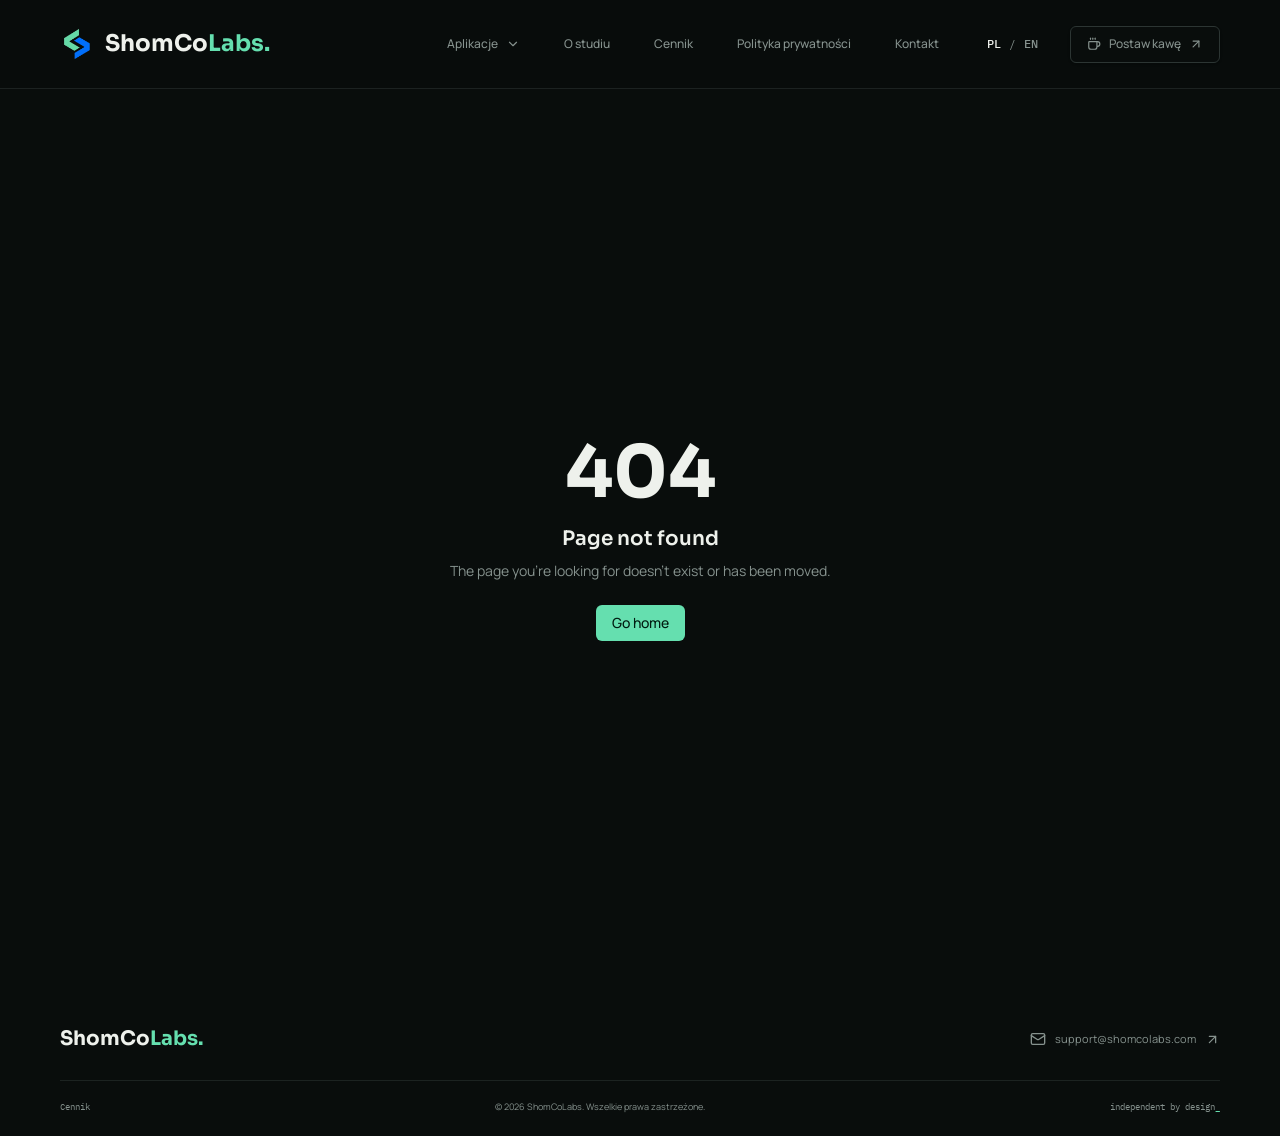
==== commit 7c12e68a: "Include pricing navigation in prerendered homepage and update SEO description" ====
--- a/index.html
+++ b/index.html
@@ -1 +1 @@
-<!DOCTYPE html><html lang="pl"><head><meta charSet="utf-8"/><meta name="viewport" content="width=device-width, initial-scale=1"/><link rel="preload" as="image" href="/assets/brand-mark-Ce3m4dGQ.png"/><link rel="preload" as="image" href="/assets/studio-art-BzWUq7mo.jpg" fetchPriority="high"/><link rel="stylesheet" href="/assets/styles-D2ZASzrV.css" data-precedence="default"/><link rel="stylesheet" href="https://fonts.googleapis.com/css2?family=IBM+Plex+Mono:wght@400;500;600&amp;family=Manrope:wght@400;500;600;700;800&amp;family=Sora:wght@400;500;600;700;800&amp;display=swap" data-precedence="default"/><title>ShomCoLabs — niezależne studio aplikacji</title><meta name="author" content="Sebastian Szomko — ShomCoLabs"/><meta name="description" content="Od pomysłu do użytecznego narzędzia. Poznaj aplikacje ShomCoLabs: nadpłacaj i Boredom Jar."/><meta property="og:title" content="ShomCoLabs — niezależne studio aplikacji"/><meta property="og:description" content="Niezależne studio Sebastiana Szomko. nadpłacaj, Boredom Jar i aplikacje na co dzień."/><meta property="og:type" content="website"/><meta name="twitter:card" content="summary_large_image"/><link rel="modulepreload" href="/assets/index-DImiY_DD.js"/><link rel="modulepreload" href="/assets/routes-ylIlbEVS.js"/><link rel="modulepreload" href="/assets/shield-check-CKolF62i.js"/><link rel="modulepreload" href="/assets/sparkles-0IxtAh7D.js"/><link rel="icon" href="/favicon.png" type="image/png"/><link rel="preconnect" href="https://fonts.googleapis.com"/><link rel="preconnect" href="https://fonts.gstatic.com" crossorigin="anonymous"/></head><body><header class="site-header"><div class="site-container navigation"><a class="brand active" href="/" data-status="active" aria-current="page"><img src="/assets/brand-mark-Ce3m4dGQ.png" alt="" width="40" height="40"/><span>ShomCo<span class="brand-accent">Labs</span><span class="brand-dot">.</span></span></a><button class="inline-flex items-center justify-center gap-2 whitespace-nowrap rounded-md text-sm font-medium cursor-pointer transition-colors focus-visible:outline-none focus-visible:ring-1 focus-visible:ring-ring disabled:pointer-events-none disabled:opacity-50 disabled:cursor-not-allowed [&amp;_svg]:pointer-events-none [&amp;_svg]:size-4 [&amp;_svg]:shrink-0 hover:bg-accent hover:text-accent-foreground h-9 w-9 mobile-menu" aria-label="Otwórz menu" aria-expanded="false"><svg xmlns="http://www.w3.org/2000/svg" width="24" height="24" viewBox="0 0 24 24" fill="none" stroke="currentColor" stroke-width="2" stroke-linecap="round" stroke-linejoin="round" class="lucide lucide-menu" aria-hidden="true"><path d="M4 5h16"></path><path d="M4 12h16"></path><path d="M4 19h16"></path></svg></button><nav class="nav-items " aria-label="Nawigacja główna"><div class="product-navigation"><button class="inline-flex items-center justify-center gap-2 whitespace-nowrap rounded-md text-sm font-medium cursor-pointer transition-colors focus-visible:outline-none focus-visible:ring-1 focus-visible:ring-ring disabled:pointer-events-none disabled:opacity-50 disabled:cursor-not-allowed [&amp;_svg]:pointer-events-none [&amp;_svg]:size-4 [&amp;_svg]:shrink-0 hover:bg-accent hover:text-accent-foreground h-9 px-4 py-2" aria-expanded="false" aria-controls="product-menu">Aplikacje<svg xmlns="http://www.w3.org/2000/svg" width="24" height="24" viewBox="0 0 24 24" fill="none" stroke="currentColor" stroke-width="2" stroke-linecap="round" stroke-linejoin="round" class="lucide lucide-chevron-down" aria-hidden="true"><path d="m6 9 6 6 6-6"></path></svg></button></div><a href="/#studio" class="inline-flex items-center justify-center gap-2 whitespace-nowrap rounded-md text-sm font-medium cursor-pointer transition-colors focus-visible:outline-none focus-visible:ring-1 focus-visible:ring-ring disabled:pointer-events-none disabled:opacity-50 disabled:cursor-not-allowed [&amp;_svg]:pointer-events-none [&amp;_svg]:size-4 [&amp;_svg]:shrink-0 hover:bg-accent hover:text-accent-foreground h-9 px-4 py-2">O studiu</a><a href="/privacy/" class="inline-flex items-center justify-center gap-2 whitespace-nowrap rounded-md text-sm font-medium cursor-pointer transition-colors h-9 px-4 py-2">Polityka prywatności</a><a href="mailto:support@shomcolabs.com" class="inline-flex items-center justify-center gap-2 whitespace-nowrap rounded-md text-sm font-medium cursor-pointer transition-colors focus-visible:outline-none focus-visible:ring-1 focus-visible:ring-ring disabled:pointer-events-none disabled:opacity-50 disabled:cursor-not-allowed [&amp;_svg]:pointer-events-none [&amp;_svg]:size-4 [&amp;_svg]:shrink-0 hover:bg-accent hover:text-accent-foreground h-9 px-4 py-2">Kontakt</a><div class="language-switch" aria-label="Wybierz język"><button class="inline-flex items-center justify-center gap-2 whitespace-nowrap font-medium cursor-pointer transition-colors focus-visible:outline-none focus-visible:ring-1 focus-visible:ring-ring disabled:pointer-events-none disabled:opacity-50 disabled:cursor-not-allowed [&amp;_svg]:pointer-events-none [&amp;_svg]:size-4 [&amp;_svg]:shrink-0 hover:bg-accent hover:text-accent-foreground h-8 rounded-md px-3 text-xs language-active" aria-pressed="true">PL</button><span>/</span><button class="inline-flex items-center justify-center gap-2 whitespace-nowrap font-medium cursor-pointer transition-colors focus-visible:outline-none focus-visible:ring-1 focus-visible:ring-ring disabled:pointer-events-none disabled:opacity-50 disabled:cursor-not-allowed [&amp;_svg]:pointer-events-none [&amp;_svg]:size-4 [&amp;_svg]:shrink-0 hover:bg-accent hover:text-accent-foreground h-8 rounded-md px-3 text-xs" aria-pressed="false">EN</button></div><a href="https://buycoffee.to/shomcolabs" target="_blank" rel="noopener noreferrer" class="inline-flex items-center justify-center gap-2 whitespace-nowrap rounded-md text-sm font-medium cursor-pointer transition-colors focus-visible:outline-none focus-visible:ring-1 focus-visible:ring-ring disabled:pointer-events-none disabled:opacity-50 disabled:cursor-not-allowed [&amp;_svg]:pointer-events-none [&amp;_svg]:size-4 [&amp;_svg]:shrink-0 border border-input bg-background shadow-sm hover:bg-accent hover:text-accent-foreground h-9 px-4 py-2 coffee-nav"><svg xmlns="http://www.w3.org/2000/svg" width="24" height="24" viewBox="0 0 24 24" fill="none" stroke="currentColor" stroke-width="2" stroke-linecap="round" stroke-linejoin="round" class="lucide lucide-coffee" aria-hidden="true"><path d="M10 2v2"></path><path d="M14 2v2"></path><path d="M16 8a1 1 0 0 1 1 1v8a4 4 0 0 1-4 4H7a4 4 0 0 1-4-4V9a1 1 0 0 1 1-1h14a4 4 0 1 1 0 8h-1"></path><path d="M6 2v2"></path></svg>Postaw kawę<svg xmlns="http://www.w3.org/2000/svg" width="24" height="24" viewBox="0 0 24 24" fill="none" stroke="currentColor" stroke-width="2" stroke-linecap="round" stroke-linejoin="round" class="lucide lucide-arrow-up-right" aria-hidden="true"><path d="M7 7h10v10"></path><path d="M7 17 17 7"></path></svg></a></nav></div></header><!--$--><main><section class="studio-hero"><img class="hero-art" src="/assets/studio-art-BzWUq7mo.jpg" alt="" width="1920" height="1024" fetchPriority="high"/><div class="site-container hero-content"><div class="eyebrow"><span class="status-dot"></span>NIEZALEŻNE STUDIO APLIKACJI</div><h1>ShomCoLabs<span class="brand-dot">.</span></h1><h2>Od pomysłu do<br/><span>użytecznego narzędzia.</span></h2><p>Projektuję i rozwijam aplikacje, które rozwiązują codzienne problemy. Samodzielnie. Z pomysłem. Z dbałością o detale.</p><div class="hero-actions"><a href="#aplikacje" class="inline-flex items-center justify-center gap-2 whitespace-nowrap text-sm font-medium cursor-pointer transition-colors focus-visible:outline-none focus-visible:ring-1 focus-visible:ring-ring disabled:pointer-events-none disabled:opacity-50 disabled:cursor-not-allowed [&amp;_svg]:pointer-events-none [&amp;_svg]:size-4 [&amp;_svg]:shrink-0 bg-primary text-primary-foreground shadow hover:bg-primary/90 h-10 rounded-md px-8">Poznaj aplikacje<svg xmlns="http://www.w3.org/2000/svg" width="24" height="24" viewBox="0 0 24 24" fill="none" stroke="currentColor" stroke-width="2" stroke-linecap="round" stroke-linejoin="round" class="lucide lucide-arrow-up-right" aria-hidden="true"><path d="M7 7h10v10"></path><path d="M7 17 17 7"></path></svg></a><a href="#studio" class="inline-flex items-center justify-center gap-2 whitespace-nowrap rounded-md text-sm font-medium cursor-pointer transition-colors focus-visible:outline-none focus-visible:ring-1 focus-visible:ring-ring disabled:pointer-events-none disabled:opacity-50 disabled:cursor-not-allowed [&amp;_svg]:pointer-events-none [&amp;_svg]:size-4 [&amp;_svg]:shrink-0 hover:bg-accent hover:text-accent-foreground h-9 px-4 py-2">Poznaj studio<svg xmlns="http://www.w3.org/2000/svg" width="24" height="24" viewBox="0 0 24 24" fill="none" stroke="currentColor" stroke-width="2" stroke-linecap="round" stroke-linejoin="round" class="lucide lucide-arrow-down" aria-hidden="true"><path d="M12 5v14"></path><path d="m19 12-7 7-7-7"></path></svg></a></div><div class="hero-caption mono"><svg xmlns="http://www.w3.org/2000/svg" width="15" height="15" viewBox="0 0 24 24" fill="none" stroke="currentColor" stroke-width="2" stroke-linecap="round" stroke-linejoin="round" class="lucide lucide-braces" aria-hidden="true"><path d="M8 3H7a2 2 0 0 0-2 2v5a2 2 0 0 1-2 2 2 2 0 0 1 2 2v5c0 1.1.9 2 2 2h1"></path><path d="M16 21h1a2 2 0 0 0 2-2v-5c0-1.1.9-2 2-2a2 2 0 0 1-2-2V5a2 2 0 0 0-2-2h-1"></path></svg>pomysł → projekt → kod → aplikacja</div></div></section><section class="apps-section" id="aplikacje"><div class="site-container"><div class="section-heading"><div><div class="eyebrow">01 / <!-- -->PRODUKTY</div><h2>Małe aplikacje. Duża różnica.</h2></div><span class="section-note mono">Zbudowane od podstaw.<br/>Z myślą o Tobie.</span></div><div class="app-grid"><article class="app-card loan-card"><div class="app-card-top"><span class="app-icon loan-icon"><svg xmlns="http://www.w3.org/2000/svg" width="26" height="26" viewBox="0 0 24 24" fill="none" stroke="currentColor" stroke-width="2" stroke-linecap="round" stroke-linejoin="round" class="lucide lucide-trending-up" aria-hidden="true"><path d="M16 7h6v6"></path><path d="m22 7-8.5 8.5-5-5L2 17"></path></svg></span></div><div class="app-category mono">FINANSE / PLANOWANIE</div><h3>Nadpłacaj<span class="brand-dot">.</span></h3><p>Twój kredyt, pod kontrolą. Śledź spłatę, planuj nadpłaty i sprawdź, ile możesz zaoszczędzić.</p><div class="loan-visual" aria-hidden="true"><div class="visual-label mono">MNIEJ ODSETEK. WIĘCEJ MOŻLIWOŚCI.</div><svg viewBox="0 0 480 100" fill="none"><path class="chart-grid" d="M0 20H480M0 55H480M0 90H480"></path><path class="chart-original" d="M0 10C70 10 75 24 140 28S250 50 320 60S410 85 480 90"></path><path class="chart-overpayment" d="M0 10C65 13 70 37 135 48S230 76 280 90H480"></path></svg><div class="chart-legend"><span><i></i>Bez nadpłat</span><span><i></i>Z nadpłatami</span></div></div><a href="/nadplacaj/" class="inline-flex items-center justify-center gap-2 whitespace-nowrap rounded-md text-sm font-medium cursor-pointer transition-colors focus-visible:outline-none focus-visible:ring-1 focus-visible:ring-ring disabled:pointer-events-none disabled:opacity-50 disabled:cursor-not-allowed [&amp;_svg]:pointer-events-none [&amp;_svg]:size-4 [&amp;_svg]:shrink-0 bg-primary text-primary-foreground shadow hover:bg-primary/90 h-9 px-4 py-2 app-cta">Do aplikacji<svg xmlns="http://www.w3.org/2000/svg" width="24" height="24" viewBox="0 0 24 24" fill="none" stroke="currentColor" stroke-width="2" stroke-linecap="round" stroke-linejoin="round" class="lucide lucide-arrow-up-right" aria-hidden="true"><path d="M7 7h10v10"></path><path d="M7 17 17 7"></path></svg></a><div class="app-legal"><a href="/nadplacaj/privacy"><svg xmlns="http://www.w3.org/2000/svg" width="13" height="13" viewBox="0 0 24 24" fill="none" stroke="currentColor" stroke-width="2" stroke-linecap="round" stroke-linejoin="round" class="lucide lucide-shield-check" aria-hidden="true"><path d="M20 13c0 5-3.5 7.5-7.66 8.95a1 1 0 0 1-.67-.01C7.5 20.5 4 18 4 13V6a1 1 0 0 1 1-1c2 0 4.5-1.2 6.24-2.72a1.17 1.17 0 0 1 1.52 0C14.51 3.81 17 5 19 5a1 1 0 0 1 1 1z"></path><path d="m9 12 2 2 4-4"></path></svg>Prywatność</a><a href="/nadplacaj/terms"><svg xmlns="http://www.w3.org/2000/svg" width="13" height="13" viewBox="0 0 24 24" fill="none" stroke="currentColor" stroke-width="2" stroke-linecap="round" stroke-linejoin="round" class="lucide lucide-file-text" aria-hidden="true"><path d="M6 22a2 2 0 0 1-2-2V4a2 2 0 0 1 2-2h8a2.4 2.4 0 0 1 1.704.706l3.588 3.588A2.4 2.4 0 0 1 20 8v12a2 2 0 0 1-2 2z"></path><path d="M14 2v5a1 1 0 0 0 1 1h5"></path><path d="M10 9H8"></path><path d="M16 13H8"></path><path d="M16 17H8"></path></svg>Warunki użytkowania</a></div></article><article class="app-card jar-card"><div class="app-card-top"><span class="app-icon jar-icon"><svg xmlns="http://www.w3.org/2000/svg" width="26" height="26" viewBox="0 0 24 24" fill="none" stroke="currentColor" stroke-width="2" stroke-linecap="round" stroke-linejoin="round" class="lucide lucide-sparkles" aria-hidden="true"><path d="M11.017 2.814a1 1 0 0 1 1.966 0l1.051 5.558a2 2 0 0 0 1.594 1.594l5.558 1.051a1 1 0 0 1 0 1.966l-5.558 1.051a2 2 0 0 0-1.594 1.594l-1.051 5.558a1 1 0 0 1-1.966 0l-1.051-5.558a2 2 0 0 0-1.594-1.594l-5.558-1.051a1 1 0 0 1 0-1.966l5.558-1.051a2 2 0 0 0 1.594-1.594z"></path><path d="M20 2v4"></path><path d="M22 4h-4"></path><circle cx="4" cy="20" r="2"></circle></svg></span></div><div class="app-category mono">COŚ NOWEGO</div><h3>Boredom Jar<span class="brand-dot">.</span></h3><p>Słoik pełen pomysłów na nudę. Wyciągnij karteczkę i zrób coś drobnego, kreatywnego albo zupełnie nowego — zamiast przewijać feed.</p><div class="jar-visual" aria-hidden="true"><div class="jar-drawing"><div class="jar-lid"></div><div class="jar-body"><span class="jar-slip slip-one"></span><span class="jar-slip slip-two"></span><span class="jar-slip slip-three"></span><svg xmlns="http://www.w3.org/2000/svg" width="29" height="29" viewBox="0 0 24 24" fill="none" stroke="currentColor" stroke-width="2" stroke-linecap="round" stroke-linejoin="round" class="lucide lucide-sparkles jar-spark" aria-hidden="true"><path d="M11.017 2.814a1 1 0 0 1 1.966 0l1.051 5.558a2 2 0 0 0 1.594 1.594l5.558 1.051a1 1 0 0 1 0 1.966l-5.558 1.051a2 2 0 0 0-1.594 1.594l-1.051 5.558a1 1 0 0 1-1.966 0l-1.051-5.558a2 2 0 0 0-1.594-1.594l-5.558-1.051a1 1 0 0 1 0-1.966l5.558-1.051a2 2 0 0 0 1.594-1.594z"></path><path d="M20 2v4"></path><path d="M22 4h-4"></path><circle cx="4" cy="20" r="2"></circle></svg></div></div><span class="jar-note mono">a little less ordinary.</span></div><a class="inline-flex items-center justify-center gap-2 whitespace-nowrap rounded-md text-sm font-medium cursor-pointer transition-colors focus-visible:outline-none focus-visible:ring-1 focus-visible:ring-ring disabled:pointer-events-none disabled:opacity-50 disabled:cursor-not-allowed [&amp;_svg]:pointer-events-none [&amp;_svg]:size-4 [&amp;_svg]:shrink-0 border border-input bg-background shadow-sm hover:bg-accent hover:text-accent-foreground h-9 px-4 py-2 app-cta" href="/boredom-jar">Poznaj Boredom Jar<svg xmlns="http://www.w3.org/2000/svg" width="24" height="24" viewBox="0 0 24 24" fill="none" stroke="currentColor" stroke-width="2" stroke-linecap="round" stroke-linejoin="round" class="lucide lucide-arrow-up-right" aria-hidden="true"><path d="M7 7h10v10"></path><path d="M7 17 17 7"></path></svg></a><div class="app-legal"><a href="/boredom-jar/privacy"><svg xmlns="http://www.w3.org/2000/svg" width="13" height="13" viewBox="0 0 24 24" fill="none" stroke="currentColor" stroke-width="2" stroke-linecap="round" stroke-linejoin="round" class="lucide lucide-shield-check" aria-hidden="true"><path d="M20 13c0 5-3.5 7.5-7.66 8.95a1 1 0 0 1-.67-.01C7.5 20.5 4 18 4 13V6a1 1 0 0 1 1-1c2 0 4.5-1.2 6.24-2.72a1.17 1.17 0 0 1 1.52 0C14.51 3.81 17 5 19 5a1 1 0 0 1 1 1z"></path><path d="m9 12 2 2 4-4"></path></svg>Prywatność</a><a href="/boredom-jar/terms"><svg xmlns="http://www.w3.org/2000/svg" width="13" height="13" viewBox="0 0 24 24" fill="none" stroke="currentColor" stroke-width="2" stroke-linecap="round" stroke-linejoin="round" class="lucide lucide-file-text" aria-hidden="true"><path d="M6 22a2 2 0 0 1-2-2V4a2 2 0 0 1 2-2h8a2.4 2.4 0 0 1 1.704.706l3.588 3.588A2.4 2.4 0 0 1 20 8v12a2 2 0 0 1-2 2z"></path><path d="M14 2v5a1 1 0 0 0 1 1h5"></path><path d="M10 9H8"></path><path d="M16 13H8"></path><path d="M16 17H8"></path></svg>Warunki użytkowania</a></div></article><article class="app-card"><div class="app-card-top"><span class="app-icon loan-icon">🏍️</span></div><div class="app-category mono">STRONY INTERNETOWE / MOTORYZACJA</div><h3>PrimeMoto</h3><p>Nowoczesny katalog motocykli i pojazdów z intuicyjnym przeglądaniem ofert oraz panelem zarządzania.</p><a class="app-cta" href="https://prime-moto.pl" target="_blank" rel="noopener noreferrer">Zobacz stronę ↗</a></article></div></div></section><section class="about-section" id="studio"><div class="site-container about-grid"><div><div class="eyebrow">02 / <!-- -->ZA KULISAMI</div><h2>Jedno studio.<br/>Wiele pomysłów.</h2></div><div class="about-copy"><span class="about-label"><svg xmlns="http://www.w3.org/2000/svg" width="18" height="18" viewBox="0 0 24 24" fill="none" stroke="currentColor" stroke-width="2" stroke-linecap="round" stroke-linejoin="round" class="lucide lucide-flask-conical" aria-hidden="true"><path d="M14 2v6a2 2 0 0 0 .245.96l5.51 10.08A2 2 0 0 1 18 22H6a2 2 0 0 1-1.755-2.96l5.51-10.08A2 2 0 0 0 10 8V2"></path><path d="M6.453 15h11.094"></path><path d="M8.5 2h7"></path></svg>Cześć, tu Sebastian.</span><p>ShomCoLabs to moje niezależne studio. Buduję aplikacje od pierwszego szkicu, przez UX i kod, aż po publikację. Lubię zamieniać codzienne potrzeby w proste, przemyślane produkty.</p><a class="text-link" href="mailto:support@shomcolabs.com">Porozmawiajmy<svg xmlns="http://www.w3.org/2000/svg" width="17" height="17" viewBox="0 0 24 24" fill="none" stroke="currentColor" stroke-width="2" stroke-linecap="round" stroke-linejoin="round" class="lucide lucide-arrow-up-right" aria-hidden="true"><path d="M7 7h10v10"></path><path d="M7 17 17 7"></path></svg></a></div></div></section><section class="support-section"><div class="site-container support-inner"><div class="support-copy"><svg xmlns="http://www.w3.org/2000/svg" width="32" height="32" viewBox="0 0 24 24" fill="none" stroke="currentColor" stroke-width="2" stroke-linecap="round" stroke-linejoin="round" class="lucide lucide-coffee" aria-hidden="true"><path d="M10 2v2"></path><path d="M14 2v2"></path><path d="M16 8a1 1 0 0 1 1 1v8a4 4 0 0 1-4 4H7a4 4 0 0 1-4-4V9a1 1 0 0 1 1-1h14a4 4 0 1 1 0 8h-1"></path><path d="M6 2v2"></path></svg><div><h2>Dobry kod zaczyna się od kawy.</h2><p>Korzystasz z moich aplikacji? Możesz wesprzeć ich dalszy rozwój.</p></div></div><a href="https://buycoffee.to/shomcolabs" target="_blank" rel="noopener noreferrer" class="inline-flex items-center justify-center gap-2 whitespace-nowrap text-sm font-medium cursor-pointer transition-colors focus-visible:outline-none focus-visible:ring-1 focus-visible:ring-ring disabled:pointer-events-none disabled:opacity-50 disabled:cursor-not-allowed [&amp;_svg]:pointer-events-none [&amp;_svg]:size-4 [&amp;_svg]:shrink-0 border border-input bg-background shadow-sm hover:bg-accent hover:text-accent-foreground h-10 rounded-md px-8">Postaw mi kawę<svg xmlns="http://www.w3.org/2000/svg" width="24" height="24" viewBox="0 0 24 24" fill="none" stroke="currentColor" stroke-width="2" stroke-linecap="round" stroke-linejoin="round" class="lucide lucide-arrow-up-right" aria-hidden="true"><path d="M7 7h10v10"></path><path d="M7 17 17 7"></path></svg></a></div></section></main><script>(function(a,f){let l;try{l=JSON.parse(sessionStorage.getItem(a)||"{}")}catch{return}const n=l?.[f||history.state?.__TSR_key];let c=!1;for(const t in n){const e=n[t],o=e?.scrollX,s=e?.scrollY;if(Number.isFinite(o)&&Number.isFinite(s)){if(t==="window")scrollTo(o,s),c=!0;else if(t)try{const r=document.querySelector(t);r&&(r.scrollLeft=o,r.scrollTop=s)}catch{}}}if(c)return;const i=location.hash.slice(1);if(i){const t=history.state?.__hashScrollIntoViewOptions??!0;if(t){const e=document.getElementById(i);e&&e.scrollIntoView(t)}return}scrollTo(0,0)})("tsr-scroll-restoration-v1_3");document.currentScript.remove()</script><!--/$--><footer class="site-footer"><div class="site-container"><div class="footer-top"><a class="brand footer-brand active" href="/" data-status="active" aria-current="page">ShomCo<span class="brand-accent">Labs</span><span class="brand-dot">.</span></a><a class="contact-link" href="mailto:support@shomcolabs.com"><svg xmlns="http://www.w3.org/2000/svg" width="16" height="16" viewBox="0 0 24 24" fill="none" stroke="currentColor" stroke-width="2" stroke-linecap="round" stroke-linejoin="round" class="lucide lucide-mail" aria-hidden="true"><path d="m22 7-8.991 5.727a2 2 0 0 1-2.009 0L2 7"></path><rect x="2" y="4" width="20" height="16" rx="2"></rect></svg>support@shomcolabs.com<svg xmlns="http://www.w3.org/2000/svg" width="15" height="15" viewBox="0 0 24 24" fill="none" stroke="currentColor" stroke-width="2" stroke-linecap="round" stroke-linejoin="round" class="lucide lucide-arrow-up-right" aria-hidden="true"><path d="M7 7h10v10"></path><path d="M7 17 17 7"></path></svg></a></div><div class="footer-bottom"><span>© 2026 ShomCoLabs. <!-- -->Wszelkie prawa zastrzeżone.</span><span class="mono">independent by design<span class="brand-dot">_</span></span></div></div></footer><script data-tsr-stream-part="">(self.$R=self.$R||{})["tsr"]=[];self.$_TSR={h(){this.hydrated=!0,this.c()},e(){this.streamEnded=!0,this.c()},c(){this.hydrated&&this.streamEnded&&(delete self.$_TSR,delete self.$R.tsr)},p(e){this.initialized?e():this.buffer.push(e)},buffer:[]};$_TSR.router=($R=>$R[0]={manifest:$R[1]={routes:$R[2]={__root__:$R[3]={preloads:$R[4]=["/assets/index-DImiY_DD.js"],scripts:$R[5]=[$R[6]={attrs:$R[7]={type:"module",async:!0,src:"/assets/index-DImiY_DD.js"}}]},"/":$R[8]={preloads:$R[9]=["/assets/routes-ylIlbEVS.js","/assets/shield-check-CKolF62i.js","/assets/sparkles-0IxtAh7D.js"]}}},matches:$R[10]=[$R[11]={i:"__root__ ",u:1792007338151,s:"success",ssr:!0},$R[12]={i:"  ",u:1792007338151,s:"success",ssr:!0}]})($R["tsr"]);$_TSR.e();{let s=document.currentScript,p;while((p=s.previousElementSibling)&&p.hasAttribute('data-tsr-stream-part'))p.remove();s.remove()}</script><script type="module" async="" src="/assets/index-DImiY_DD.js"></script><script>document.currentScript.remove();/*$tsr-stream-boundary*/</script></body></html>+<!DOCTYPE html><html lang="pl"><head><meta charSet="utf-8"/><meta name="viewport" content="width=device-width, initial-scale=1"/><link rel="preload" as="image" href="/assets/brand-mark-Ce3m4dGQ.png"/><link rel="preload" as="image" href="/assets/studio-art-BzWUq7mo.jpg" fetchPriority="high"/><link rel="stylesheet" href="/assets/styles-D2ZASzrV.css" data-precedence="default"/><link rel="stylesheet" href="https://fonts.googleapis.com/css2?family=IBM+Plex+Mono:wght@400;500;600&amp;family=Manrope:wght@400;500;600;700;800&amp;family=Sora:wght@400;500;600;700;800&amp;display=swap" data-precedence="default"/><title>ShomCoLabs — niezależne studio aplikacji</title><meta name="author" content="Sebastian Szomko — ShomCoLabs"/><meta name="description" content="Od pomysłu do użytecznego narzędzia. Poznaj projekty ShomCoLabs: Nadpłacaj, Boredom Jar, PrimeMoto oraz cennik stron WWW, sklepów i automatyzacji AI."/><meta property="og:title" content="ShomCoLabs — niezależne studio aplikacji"/><meta property="og:description" content="Niezależne studio Sebastiana Szomko. Nadpłacaj, Boredom Jar, PrimeMoto i nowoczesne rozwiązania dla firm."/><meta property="og:type" content="website"/><meta name="twitter:card" content="summary_large_image"/><link rel="modulepreload" href="/assets/index-DImiY_DD.js"/><link rel="modulepreload" href="/assets/routes-ylIlbEVS.js"/><link rel="modulepreload" href="/assets/shield-check-CKolF62i.js"/><link rel="modulepreload" href="/assets/sparkles-0IxtAh7D.js"/><link rel="icon" href="/favicon.png" type="image/png"/><link rel="preconnect" href="https://fonts.googleapis.com"/><link rel="preconnect" href="https://fonts.gstatic.com" crossorigin="anonymous"/></head><body><header class="site-header"><div class="site-container navigation"><a class="brand active" href="/" data-status="active" aria-current="page"><img src="/assets/brand-mark-Ce3m4dGQ.png" alt="" width="40" height="40"/><span>ShomCo<span class="brand-accent">Labs</span><span class="brand-dot">.</span></span></a><button class="inline-flex items-center justify-center gap-2 whitespace-nowrap rounded-md text-sm font-medium cursor-pointer transition-colors focus-visible:outline-none focus-visible:ring-1 focus-visible:ring-ring disabled:pointer-events-none disabled:opacity-50 disabled:cursor-not-allowed [&amp;_svg]:pointer-events-none [&amp;_svg]:size-4 [&amp;_svg]:shrink-0 hover:bg-accent hover:text-accent-foreground h-9 w-9 mobile-menu" aria-label="Otwórz menu" aria-expanded="false"><svg xmlns="http://www.w3.org/2000/svg" width="24" height="24" viewBox="0 0 24 24" fill="none" stroke="currentColor" stroke-width="2" stroke-linecap="round" stroke-linejoin="round" class="lucide lucide-menu" aria-hidden="true"><path d="M4 5h16"></path><path d="M4 12h16"></path><path d="M4 19h16"></path></svg></button><nav class="nav-items " aria-label="Nawigacja główna"><div class="product-navigation"><button class="inline-flex items-center justify-center gap-2 whitespace-nowrap rounded-md text-sm font-medium cursor-pointer transition-colors focus-visible:outline-none focus-visible:ring-1 focus-visible:ring-ring disabled:pointer-events-none disabled:opacity-50 disabled:cursor-not-allowed [&amp;_svg]:pointer-events-none [&amp;_svg]:size-4 [&amp;_svg]:shrink-0 hover:bg-accent hover:text-accent-foreground h-9 px-4 py-2" aria-expanded="false" aria-controls="product-menu">Aplikacje<svg xmlns="http://www.w3.org/2000/svg" width="24" height="24" viewBox="0 0 24 24" fill="none" stroke="currentColor" stroke-width="2" stroke-linecap="round" stroke-linejoin="round" class="lucide lucide-chevron-down" aria-hidden="true"><path d="m6 9 6 6 6-6"></path></svg></button></div><a href="/#studio" class="inline-flex items-center justify-center gap-2 whitespace-nowrap rounded-md text-sm font-medium cursor-pointer transition-colors focus-visible:outline-none focus-visible:ring-1 focus-visible:ring-ring disabled:pointer-events-none disabled:opacity-50 disabled:cursor-not-allowed [&amp;_svg]:pointer-events-none [&amp;_svg]:size-4 [&amp;_svg]:shrink-0 hover:bg-accent hover:text-accent-foreground h-9 px-4 py-2">O studiu</a><a href="/cennik/" class="inline-flex items-center justify-center gap-2 whitespace-nowrap rounded-md text-sm font-medium cursor-pointer transition-colors h-9 px-4 py-2">Cennik</a><a href="/privacy/" class="inline-flex items-center justify-center gap-2 whitespace-nowrap rounded-md text-sm font-medium cursor-pointer transition-colors h-9 px-4 py-2">Polityka prywatności</a><a href="mailto:support@shomcolabs.com" class="inline-flex items-center justify-center gap-2 whitespace-nowrap rounded-md text-sm font-medium cursor-pointer transition-colors focus-visible:outline-none focus-visible:ring-1 focus-visible:ring-ring disabled:pointer-events-none disabled:opacity-50 disabled:cursor-not-allowed [&amp;_svg]:pointer-events-none [&amp;_svg]:size-4 [&amp;_svg]:shrink-0 hover:bg-accent hover:text-accent-foreground h-9 px-4 py-2">Kontakt</a><div class="language-switch" aria-label="Wybierz język"><button class="inline-flex items-center justify-center gap-2 whitespace-nowrap font-medium cursor-pointer transition-colors focus-visible:outline-none focus-visible:ring-1 focus-visible:ring-ring disabled:pointer-events-none disabled:opacity-50 disabled:cursor-not-allowed [&amp;_svg]:pointer-events-none [&amp;_svg]:size-4 [&amp;_svg]:shrink-0 hover:bg-accent hover:text-accent-foreground h-8 rounded-md px-3 text-xs language-active" aria-pressed="true">PL</button><span>/</span><button class="inline-flex items-center justify-center gap-2 whitespace-nowrap font-medium cursor-pointer transition-colors focus-visible:outline-none focus-visible:ring-1 focus-visible:ring-ring disabled:pointer-events-none disabled:opacity-50 disabled:cursor-not-allowed [&amp;_svg]:pointer-events-none [&amp;_svg]:size-4 [&amp;_svg]:shrink-0 hover:bg-accent hover:text-accent-foreground h-8 rounded-md px-3 text-xs" aria-pressed="false">EN</button></div><a href="https://buycoffee.to/shomcolabs" target="_blank" rel="noopener noreferrer" class="inline-flex items-center justify-center gap-2 whitespace-nowrap rounded-md text-sm font-medium cursor-pointer transition-colors focus-visible:outline-none focus-visible:ring-1 focus-visible:ring-ring disabled:pointer-events-none disabled:opacity-50 disabled:cursor-not-allowed [&amp;_svg]:pointer-events-none [&amp;_svg]:size-4 [&amp;_svg]:shrink-0 border border-input bg-background shadow-sm hover:bg-accent hover:text-accent-foreground h-9 px-4 py-2 coffee-nav"><svg xmlns="http://www.w3.org/2000/svg" width="24" height="24" viewBox="0 0 24 24" fill="none" stroke="currentColor" stroke-width="2" stroke-linecap="round" stroke-linejoin="round" class="lucide lucide-coffee" aria-hidden="true"><path d="M10 2v2"></path><path d="M14 2v2"></path><path d="M16 8a1 1 0 0 1 1 1v8a4 4 0 0 1-4 4H7a4 4 0 0 1-4-4V9a1 1 0 0 1 1-1h14a4 4 0 1 1 0 8h-1"></path><path d="M6 2v2"></path></svg>Postaw kawę<svg xmlns="http://www.w3.org/2000/svg" width="24" height="24" viewBox="0 0 24 24" fill="none" stroke="currentColor" stroke-width="2" stroke-linecap="round" stroke-linejoin="round" class="lucide lucide-arrow-up-right" aria-hidden="true"><path d="M7 7h10v10"></path><path d="M7 17 17 7"></path></svg></a></nav></div></header><!--$--><main><section class="studio-hero"><img class="hero-art" src="/assets/studio-art-BzWUq7mo.jpg" alt="" width="1920" height="1024" fetchPriority="high"/><div class="site-container hero-content"><div class="eyebrow"><span class="status-dot"></span>NIEZALEŻNE STUDIO APLIKACJI</div><h1>ShomCoLabs<span class="brand-dot">.</span></h1><h2>Od pomysłu do<br/><span>użytecznego narzędzia.</span></h2><p>Projektuję i rozwijam aplikacje, które rozwiązują codzienne problemy. Samodzielnie. Z pomysłem. Z dbałością o detale.</p><div class="hero-actions"><a href="#aplikacje" class="inline-flex items-center justify-center gap-2 whitespace-nowrap text-sm font-medium cursor-pointer transition-colors focus-visible:outline-none focus-visible:ring-1 focus-visible:ring-ring disabled:pointer-events-none disabled:opacity-50 disabled:cursor-not-allowed [&amp;_svg]:pointer-events-none [&amp;_svg]:size-4 [&amp;_svg]:shrink-0 bg-primary text-primary-foreground shadow hover:bg-primary/90 h-10 rounded-md px-8">Poznaj aplikacje<svg xmlns="http://www.w3.org/2000/svg" width="24" height="24" viewBox="0 0 24 24" fill="none" stroke="currentColor" stroke-width="2" stroke-linecap="round" stroke-linejoin="round" class="lucide lucide-arrow-up-right" aria-hidden="true"><path d="M7 7h10v10"></path><path d="M7 17 17 7"></path></svg></a><a href="#studio" class="inline-flex items-center justify-center gap-2 whitespace-nowrap rounded-md text-sm font-medium cursor-pointer transition-colors focus-visible:outline-none focus-visible:ring-1 focus-visible:ring-ring disabled:pointer-events-none disabled:opacity-50 disabled:cursor-not-allowed [&amp;_svg]:pointer-events-none [&amp;_svg]:size-4 [&amp;_svg]:shrink-0 hover:bg-accent hover:text-accent-foreground h-9 px-4 py-2">Poznaj studio<svg xmlns="http://www.w3.org/2000/svg" width="24" height="24" viewBox="0 0 24 24" fill="none" stroke="currentColor" stroke-width="2" stroke-linecap="round" stroke-linejoin="round" class="lucide lucide-arrow-down" aria-hidden="true"><path d="M12 5v14"></path><path d="m19 12-7 7-7-7"></path></svg></a></div><div class="hero-caption mono"><svg xmlns="http://www.w3.org/2000/svg" width="15" height="15" viewBox="0 0 24 24" fill="none" stroke="currentColor" stroke-width="2" stroke-linecap="round" stroke-linejoin="round" class="lucide lucide-braces" aria-hidden="true"><path d="M8 3H7a2 2 0 0 0-2 2v5a2 2 0 0 1-2 2 2 2 0 0 1 2 2v5c0 1.1.9 2 2 2h1"></path><path d="M16 21h1a2 2 0 0 0 2-2v-5c0-1.1.9-2 2-2a2 2 0 0 1-2-2V5a2 2 0 0 0-2-2h-1"></path></svg>pomysł → projekt → kod → aplikacja</div></div></section><section class="apps-section" id="aplikacje"><div class="site-container"><div class="section-heading"><div><div class="eyebrow">01 / <!-- -->PRODUKTY</div><h2>Małe aplikacje. Duża różnica.</h2></div><span class="section-note mono">Zbudowane od podstaw.<br/>Z myślą o Tobie.</span></div><div class="app-grid"><article class="app-card loan-card"><div class="app-card-top"><span class="app-icon loan-icon"><svg xmlns="http://www.w3.org/2000/svg" width="26" height="26" viewBox="0 0 24 24" fill="none" stroke="currentColor" stroke-width="2" stroke-linecap="round" stroke-linejoin="round" class="lucide lucide-trending-up" aria-hidden="true"><path d="M16 7h6v6"></path><path d="m22 7-8.5 8.5-5-5L2 17"></path></svg></span></div><div class="app-category mono">FINANSE / PLANOWANIE</div><h3>Nadpłacaj<span class="brand-dot">.</span></h3><p>Twój kredyt, pod kontrolą. Śledź spłatę, planuj nadpłaty i sprawdź, ile możesz zaoszczędzić.</p><div class="loan-visual" aria-hidden="true"><div class="visual-label mono">MNIEJ ODSETEK. WIĘCEJ MOŻLIWOŚCI.</div><svg viewBox="0 0 480 100" fill="none"><path class="chart-grid" d="M0 20H480M0 55H480M0 90H480"></path><path class="chart-original" d="M0 10C70 10 75 24 140 28S250 50 320 60S410 85 480 90"></path><path class="chart-overpayment" d="M0 10C65 13 70 37 135 48S230 76 280 90H480"></path></svg><div class="chart-legend"><span><i></i>Bez nadpłat</span><span><i></i>Z nadpłatami</span></div></div><a href="/nadplacaj/" class="inline-flex items-center justify-center gap-2 whitespace-nowrap rounded-md text-sm font-medium cursor-pointer transition-colors focus-visible:outline-none focus-visible:ring-1 focus-visible:ring-ring disabled:pointer-events-none disabled:opacity-50 disabled:cursor-not-allowed [&amp;_svg]:pointer-events-none [&amp;_svg]:size-4 [&amp;_svg]:shrink-0 bg-primary text-primary-foreground shadow hover:bg-primary/90 h-9 px-4 py-2 app-cta">Do aplikacji<svg xmlns="http://www.w3.org/2000/svg" width="24" height="24" viewBox="0 0 24 24" fill="none" stroke="currentColor" stroke-width="2" stroke-linecap="round" stroke-linejoin="round" class="lucide lucide-arrow-up-right" aria-hidden="true"><path d="M7 7h10v10"></path><path d="M7 17 17 7"></path></svg></a><div class="app-legal"><a href="/nadplacaj/privacy"><svg xmlns="http://www.w3.org/2000/svg" width="13" height="13" viewBox="0 0 24 24" fill="none" stroke="currentColor" stroke-width="2" stroke-linecap="round" stroke-linejoin="round" class="lucide lucide-shield-check" aria-hidden="true"><path d="M20 13c0 5-3.5 7.5-7.66 8.95a1 1 0 0 1-.67-.01C7.5 20.5 4 18 4 13V6a1 1 0 0 1 1-1c2 0 4.5-1.2 6.24-2.72a1.17 1.17 0 0 1 1.52 0C14.51 3.81 17 5 19 5a1 1 0 0 1 1 1z"></path><path d="m9 12 2 2 4-4"></path></svg>Prywatność</a><a href="/nadplacaj/terms"><svg xmlns="http://www.w3.org/2000/svg" width="13" height="13" viewBox="0 0 24 24" fill="none" stroke="currentColor" stroke-width="2" stroke-linecap="round" stroke-linejoin="round" class="lucide lucide-file-text" aria-hidden="true"><path d="M6 22a2 2 0 0 1-2-2V4a2 2 0 0 1 2-2h8a2.4 2.4 0 0 1 1.704.706l3.588 3.588A2.4 2.4 0 0 1 20 8v12a2 2 0 0 1-2 2z"></path><path d="M14 2v5a1 1 0 0 0 1 1h5"></path><path d="M10 9H8"></path><path d="M16 13H8"></path><path d="M16 17H8"></path></svg>Warunki użytkowania</a></div></article><article class="app-card jar-card"><div class="app-card-top"><span class="app-icon jar-icon"><svg xmlns="http://www.w3.org/2000/svg" width="26" height="26" viewBox="0 0 24 24" fill="none" stroke="currentColor" stroke-width="2" stroke-linecap="round" stroke-linejoin="round" class="lucide lucide-sparkles" aria-hidden="true"><path d="M11.017 2.814a1 1 0 0 1 1.966 0l1.051 5.558a2 2 0 0 0 1.594 1.594l5.558 1.051a1 1 0 0 1 0 1.966l-5.558 1.051a2 2 0 0 0-1.594 1.594l-1.051 5.558a1 1 0 0 1-1.966 0l-1.051-5.558a2 2 0 0 0-1.594-1.594l-5.558-1.051a1 1 0 0 1 0-1.966l5.558-1.051a2 2 0 0 0 1.594-1.594z"></path><path d="M20 2v4"></path><path d="M22 4h-4"></path><circle cx="4" cy="20" r="2"></circle></svg></span></div><div class="app-category mono">COŚ NOWEGO</div><h3>Boredom Jar<span class="brand-dot">.</span></h3><p>Słoik pełen pomysłów na nudę. Wyciągnij karteczkę i zrób coś drobnego, kreatywnego albo zupełnie nowego — zamiast przewijać feed.</p><div class="jar-visual" aria-hidden="true"><div class="jar-drawing"><div class="jar-lid"></div><div class="jar-body"><span class="jar-slip slip-one"></span><span class="jar-slip slip-two"></span><span class="jar-slip slip-three"></span><svg xmlns="http://www.w3.org/2000/svg" width="29" height="29" viewBox="0 0 24 24" fill="none" stroke="currentColor" stroke-width="2" stroke-linecap="round" stroke-linejoin="round" class="lucide lucide-sparkles jar-spark" aria-hidden="true"><path d="M11.017 2.814a1 1 0 0 1 1.966 0l1.051 5.558a2 2 0 0 0 1.594 1.594l5.558 1.051a1 1 0 0 1 0 1.966l-5.558 1.051a2 2 0 0 0-1.594 1.594l-1.051 5.558a1 1 0 0 1-1.966 0l-1.051-5.558a2 2 0 0 0-1.594-1.594l-5.558-1.051a1 1 0 0 1 0-1.966l5.558-1.051a2 2 0 0 0 1.594-1.594z"></path><path d="M20 2v4"></path><path d="M22 4h-4"></path><circle cx="4" cy="20" r="2"></circle></svg></div></div><span class="jar-note mono">a little less ordinary.</span></div><a class="inline-flex items-center justify-center gap-2 whitespace-nowrap rounded-md text-sm font-medium cursor-pointer transition-colors focus-visible:outline-none focus-visible:ring-1 focus-visible:ring-ring disabled:pointer-events-none disabled:opacity-50 disabled:cursor-not-allowed [&amp;_svg]:pointer-events-none [&amp;_svg]:size-4 [&amp;_svg]:shrink-0 border border-input bg-background shadow-sm hover:bg-accent hover:text-accent-foreground h-9 px-4 py-2 app-cta" href="/boredom-jar">Poznaj Boredom Jar<svg xmlns="http://www.w3.org/2000/svg" width="24" height="24" viewBox="0 0 24 24" fill="none" stroke="currentColor" stroke-width="2" stroke-linecap="round" stroke-linejoin="round" class="lucide lucide-arrow-up-right" aria-hidden="true"><path d="M7 7h10v10"></path><path d="M7 17 17 7"></path></svg></a><div class="app-legal"><a href="/boredom-jar/privacy"><svg xmlns="http://www.w3.org/2000/svg" width="13" height="13" viewBox="0 0 24 24" fill="none" stroke="currentColor" stroke-width="2" stroke-linecap="round" stroke-linejoin="round" class="lucide lucide-shield-check" aria-hidden="true"><path d="M20 13c0 5-3.5 7.5-7.66 8.95a1 1 0 0 1-.67-.01C7.5 20.5 4 18 4 13V6a1 1 0 0 1 1-1c2 0 4.5-1.2 6.24-2.72a1.17 1.17 0 0 1 1.52 0C14.51 3.81 17 5 19 5a1 1 0 0 1 1 1z"></path><path d="m9 12 2 2 4-4"></path></svg>Prywatność</a><a href="/boredom-jar/terms"><svg xmlns="http://www.w3.org/2000/svg" width="13" height="13" viewBox="0 0 24 24" fill="none" stroke="currentColor" stroke-width="2" stroke-linecap="round" stroke-linejoin="round" class="lucide lucide-file-text" aria-hidden="true"><path d="M6 22a2 2 0 0 1-2-2V4a2 2 0 0 1 2-2h8a2.4 2.4 0 0 1 1.704.706l3.588 3.588A2.4 2.4 0 0 1 20 8v12a2 2 0 0 1-2 2z"></path><path d="M14 2v5a1 1 0 0 0 1 1h5"></path><path d="M10 9H8"></path><path d="M16 13H8"></path><path d="M16 17H8"></path></svg>Warunki użytkowania</a></div></article><article class="app-card"><div class="app-card-top"><span class="app-icon loan-icon">🏍️</span></div><div class="app-category mono">STRONY INTERNETOWE / MOTORYZACJA</div><h3>PrimeMoto</h3><p>Nowoczesny katalog motocykli i pojazdów z intuicyjnym przeglądaniem ofert oraz panelem zarządzania.</p><a class="app-cta" href="https://prime-moto.pl" target="_blank" rel="noopener noreferrer">Zobacz stronę ↗</a></article></div></div></section><section class="about-section" id="studio"><div class="site-container about-grid"><div><div class="eyebrow">02 / <!-- -->ZA KULISAMI</div><h2>Jedno studio.<br/>Wiele pomysłów.</h2></div><div class="about-copy"><span class="about-label"><svg xmlns="http://www.w3.org/2000/svg" width="18" height="18" viewBox="0 0 24 24" fill="none" stroke="currentColor" stroke-width="2" stroke-linecap="round" stroke-linejoin="round" class="lucide lucide-flask-conical" aria-hidden="true"><path d="M14 2v6a2 2 0 0 0 .245.96l5.51 10.08A2 2 0 0 1 18 22H6a2 2 0 0 1-1.755-2.96l5.51-10.08A2 2 0 0 0 10 8V2"></path><path d="M6.453 15h11.094"></path><path d="M8.5 2h7"></path></svg>Cześć, tu Sebastian.</span><p>ShomCoLabs to moje niezależne studio. Buduję aplikacje od pierwszego szkicu, przez UX i kod, aż po publikację. Lubię zamieniać codzienne potrzeby w proste, przemyślane produkty.</p><a class="text-link" href="mailto:support@shomcolabs.com">Porozmawiajmy<svg xmlns="http://www.w3.org/2000/svg" width="17" height="17" viewBox="0 0 24 24" fill="none" stroke="currentColor" stroke-width="2" stroke-linecap="round" stroke-linejoin="round" class="lucide lucide-arrow-up-right" aria-hidden="true"><path d="M7 7h10v10"></path><path d="M7 17 17 7"></path></svg></a></div></div></section><section class="support-section"><div class="site-container support-inner"><div class="support-copy"><svg xmlns="http://www.w3.org/2000/svg" width="32" height="32" viewBox="0 0 24 24" fill="none" stroke="currentColor" stroke-width="2" stroke-linecap="round" stroke-linejoin="round" class="lucide lucide-coffee" aria-hidden="true"><path d="M10 2v2"></path><path d="M14 2v2"></path><path d="M16 8a1 1 0 0 1 1 1v8a4 4 0 0 1-4 4H7a4 4 0 0 1-4-4V9a1 1 0 0 1 1-1h14a4 4 0 1 1 0 8h-1"></path><path d="M6 2v2"></path></svg><div><h2>Dobry kod zaczyna się od kawy.</h2><p>Korzystasz z moich aplikacji? Możesz wesprzeć ich dalszy rozwój.</p></div></div><a href="https://buycoffee.to/shomcolabs" target="_blank" rel="noopener noreferrer" class="inline-flex items-center justify-center gap-2 whitespace-nowrap text-sm font-medium cursor-pointer transition-colors focus-visible:outline-none focus-visible:ring-1 focus-visible:ring-ring disabled:pointer-events-none disabled:opacity-50 disabled:cursor-not-allowed [&amp;_svg]:pointer-events-none [&amp;_svg]:size-4 [&amp;_svg]:shrink-0 border border-input bg-background shadow-sm hover:bg-accent hover:text-accent-foreground h-10 rounded-md px-8">Postaw mi kawę<svg xmlns="http://www.w3.org/2000/svg" width="24" height="24" viewBox="0 0 24 24" fill="none" stroke="currentColor" stroke-width="2" stroke-linecap="round" stroke-linejoin="round" class="lucide lucide-arrow-up-right" aria-hidden="true"><path d="M7 7h10v10"></path><path d="M7 17 17 7"></path></svg></a></div></section></main><script>(function(a,f){let l;try{l=JSON.parse(sessionStorage.getItem(a)||"{}")}catch{return}const n=l?.[f||history.state?.__TSR_key];let c=!1;for(const t in n){const e=n[t],o=e?.scrollX,s=e?.scrollY;if(Number.isFinite(o)&&Number.isFinite(s)){if(t==="window")scrollTo(o,s),c=!0;else if(t)try{const r=document.querySelector(t);r&&(r.scrollLeft=o,r.scrollTop=s)}catch{}}}if(c)return;const i=location.hash.slice(1);if(i){const t=history.state?.__hashScrollIntoViewOptions??!0;if(t){const e=document.getElementById(i);e&&e.scrollIntoView(t)}return}scrollTo(0,0)})("tsr-scroll-restoration-v1_3");document.currentScript.remove()</script><!--/$--><footer class="site-footer"><div class="site-container"><div class="footer-top"><a class="brand footer-brand active" href="/" data-status="active" aria-current="page">ShomCo<span class="brand-accent">Labs</span><span class="brand-dot">.</span></a><a class="contact-link" href="mailto:support@shomcolabs.com"><svg xmlns="http://www.w3.org/2000/svg" width="16" height="16" viewBox="0 0 24 24" fill="none" stroke="currentColor" stroke-width="2" stroke-linecap="round" stroke-linejoin="round" class="lucide lucide-mail" aria-hidden="true"><path d="m22 7-8.991 5.727a2 2 0 0 1-2.009 0L2 7"></path><rect x="2" y="4" width="20" height="16" rx="2"></rect></svg>support@shomcolabs.com<svg xmlns="http://www.w3.org/2000/svg" width="15" height="15" viewBox="0 0 24 24" fill="none" stroke="currentColor" stroke-width="2" stroke-linecap="round" stroke-linejoin="round" class="lucide lucide-arrow-up-right" aria-hidden="true"><path d="M7 7h10v10"></path><path d="M7 17 17 7"></path></svg></a></div><div class="footer-bottom"><a href="/cennik/" class="mono" style="font-size:12px">Cennik</a><span>© 2026 ShomCoLabs. <!-- -->Wszelkie prawa zastrzeżone.</span><span class="mono">independent by design<span class="brand-dot">_</span></span></div></div></footer><script data-tsr-stream-part="">(self.$R=self.$R||{})["tsr"]=[];self.$_TSR={h(){this.hydrated=!0,this.c()},e(){this.streamEnded=!0,this.c()},c(){this.hydrated&&this.streamEnded&&(delete self.$_TSR,delete self.$R.tsr)},p(e){this.initialized?e():this.buffer.push(e)},buffer:[]};$_TSR.router=($R=>$R[0]={manifest:$R[1]={routes:$R[2]={__root__:$R[3]={preloads:$R[4]=["/assets/index-DImiY_DD.js"],scripts:$R[5]=[$R[6]={attrs:$R[7]={type:"module",async:!0,src:"/assets/index-DImiY_DD.js"}}]},"/":$R[8]={preloads:$R[9]=["/assets/routes-ylIlbEVS.js","/assets/shield-check-CKolF62i.js","/assets/sparkles-0IxtAh7D.js"]}}},matches:$R[10]=[$R[11]={i:"__root__ ",u:1792007338151,s:"success",ssr:!0},$R[12]={i:"  ",u:1792007338151,s:"success",ssr:!0}]})($R["tsr"]);$_TSR.e();{let s=document.currentScript,p;while((p=s.previousElementSibling)&&p.hasAttribute('data-tsr-stream-part'))p.remove();s.remove()}</script><script type="module" async="" src="/assets/index-DImiY_DD.js"></script><script>document.currentScript.remove();/*$tsr-stream-boundary*/</script></body></html>
